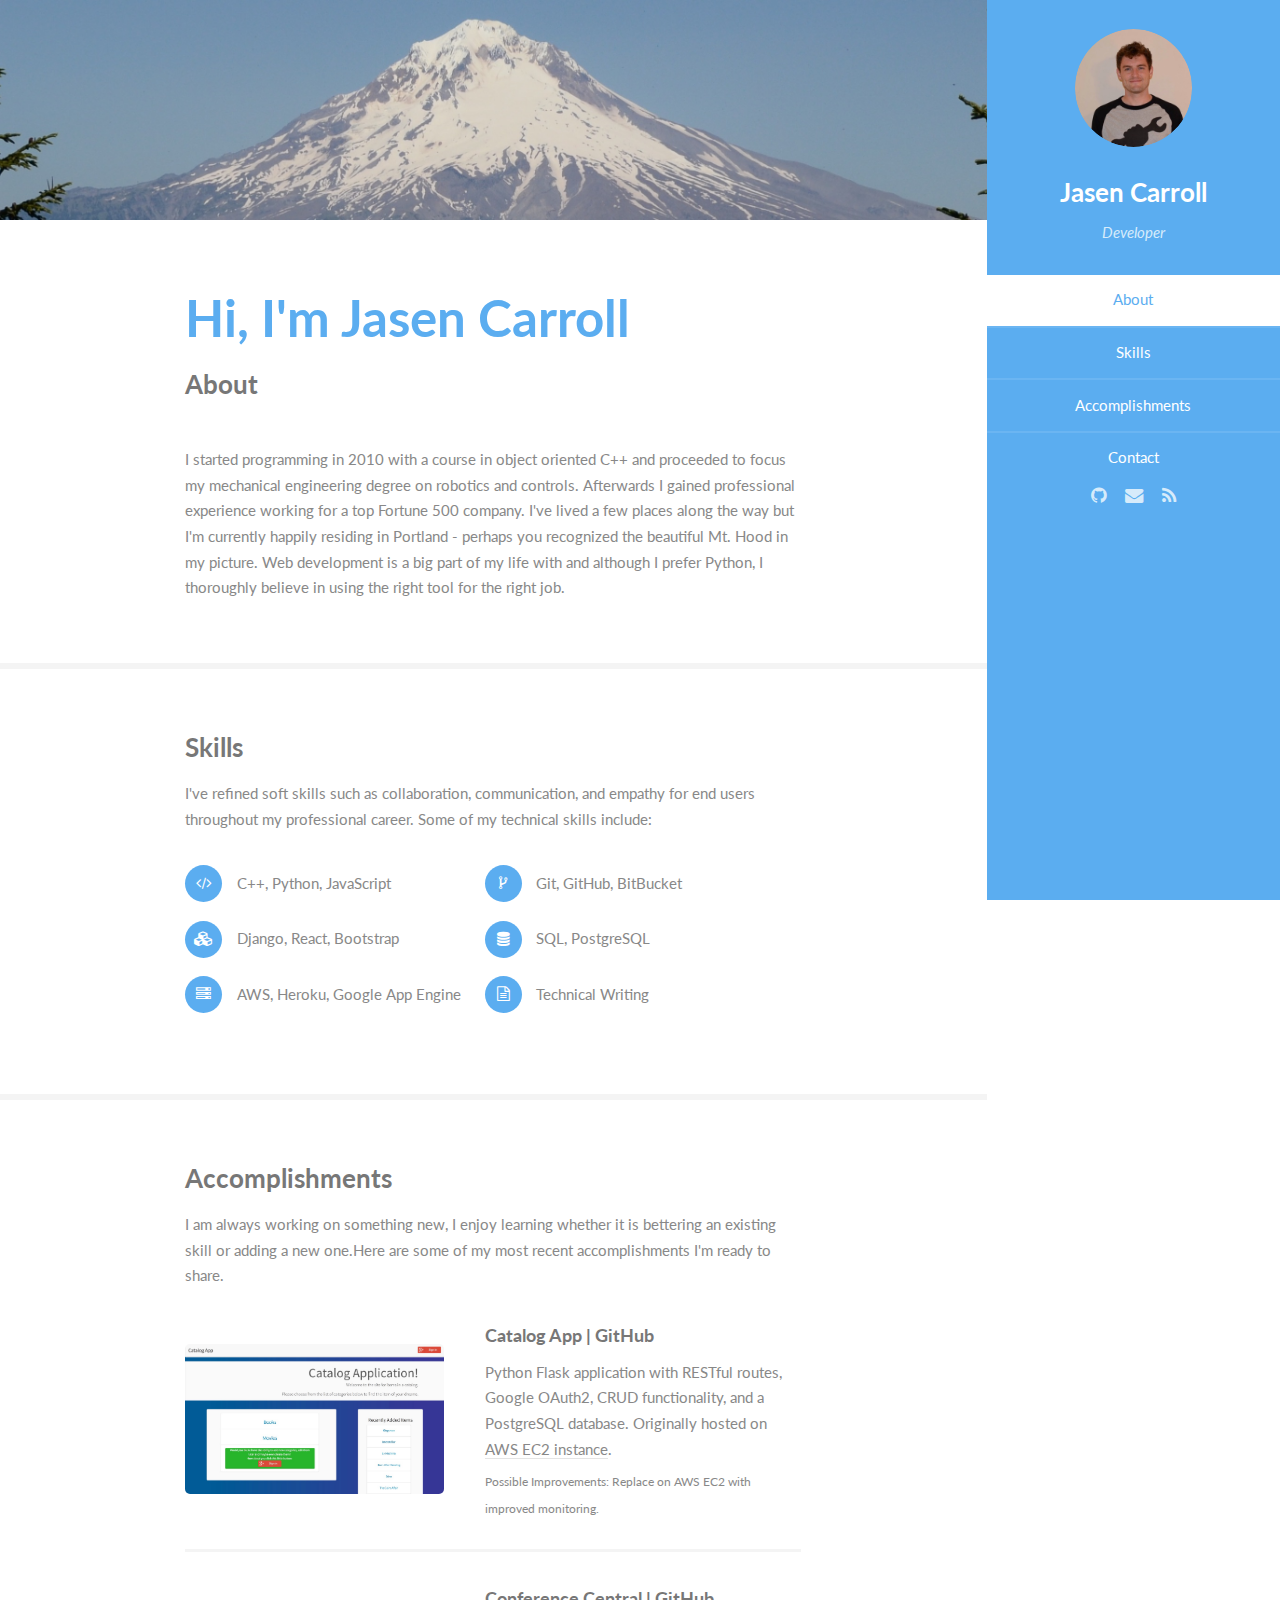
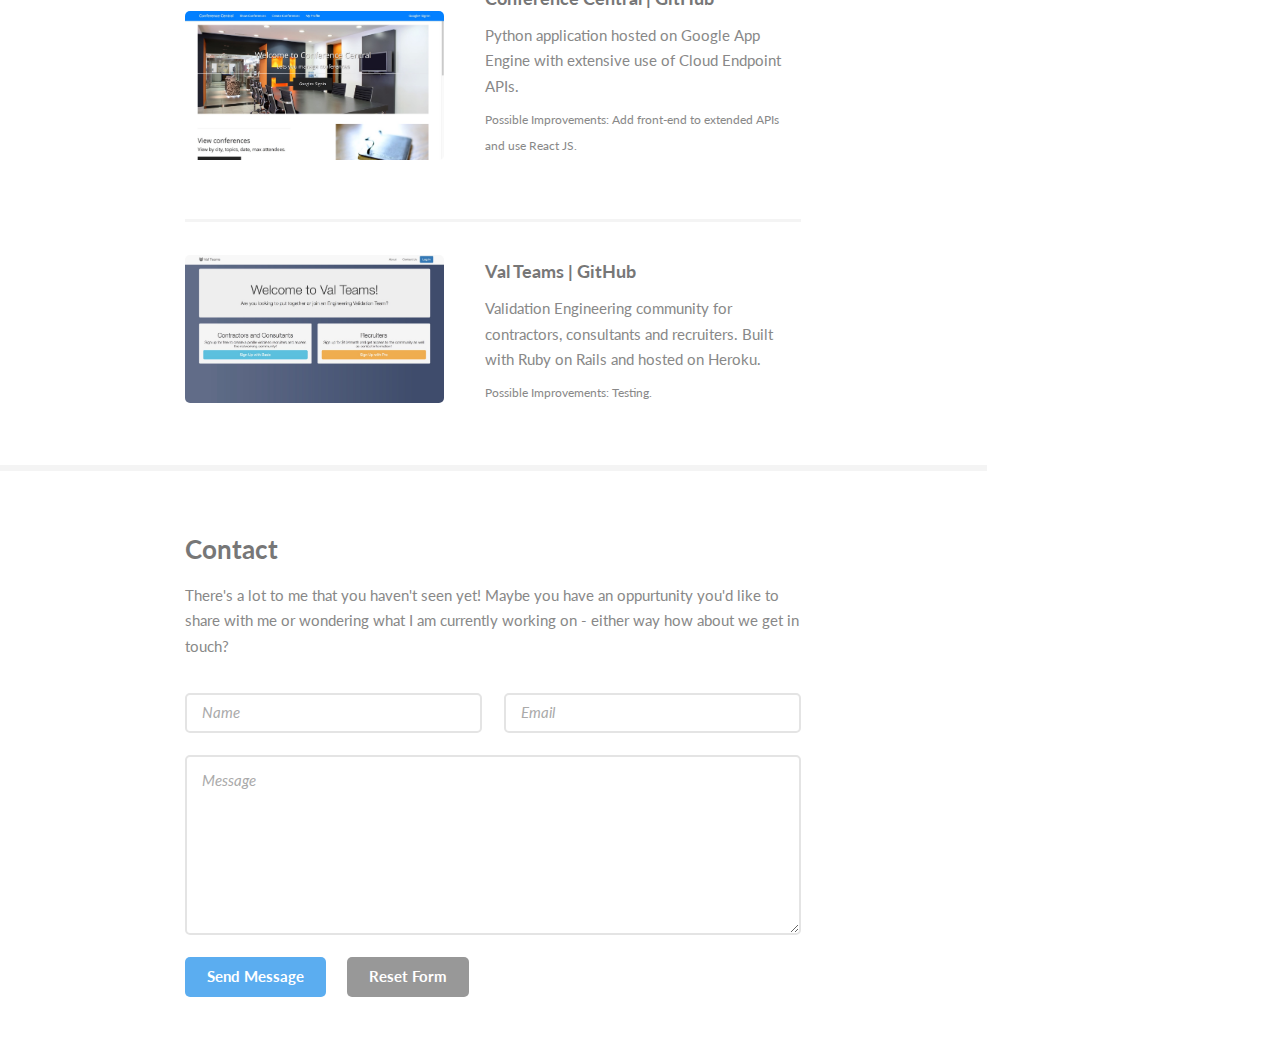
==== index.html @ 94f6e663 "typos: about" ====
<!DOCTYPE html>
<!--
	Read Only by HTML5 UP
	html5up.net | @n33co
	Free for personal and commercial use under the CCA 3.0 license (html5up.net/license)
-->
<!--
	Updated and modified by Jasen Carroll
	Oct 15th, 2015
-->
<html>
	<head>
		<title>Portfolio | Jasen Carroll</title>
		<meta charset="utf-8" />
		<meta name="viewport" content="width=device-width, initial-scale=1" />
		<!--[if lte IE 8]><script src="assets/js/ie/html5shiv.js"></script><![endif]-->
		<link rel="stylesheet" href="assets/css/main.css" />
		<link rel="shortcut icon" href="favicon.ico" />
		<!--[if lte IE 8]><link rel="stylesheet" href="assets/css/ie8.css" /><![endif]-->
	</head>
	<body>

		<!-- Header -->
			<section id="header">
				<header>
					<span class="image avatar"><img src="images/avatar.jpg" alt="" /></span>
					<h1 id="logo"><a href="#">Jasen Carroll</a></h1>
					<p>Developer</p>
				</header>
				<nav id="nav">
					<ul>
						<li><a href="#one" class="active">About</a></li>
						<li><a href="#two">Skills</a></li>
						<li><a href="#three">Accomplishments</a></li>
						<!-- <li><a href="#four">Code</a></li> -->
						<li><a href="#five">Contact</a></li>
					</ul>
				</nav>
				<ul class="icons">
					<li><a href="https://github.com/jasenc" class="icon fa-github" target="_blank"><span class="label">Github</span></a></li>
					<li><a href="mailto:jasen.c@icloud.com" class="icon fa-envelope"><span class="label">Email</span></a></li>
					<li><a href="http://blog.jasencarroll.com/" class="icon fa-rss" target="_blank"><span class="label">Blog</span></a></li>
				</ul>
				<footer>

				</footer>
			</section>

		<!-- Wrapper -->
			<div id="wrapper">

				<!-- Main -->
					<div id="main">

						<!-- One -->
							<section id="one">
								<div class="container">
									<header class="major">
										<h2>Hi, I'm Jasen Carroll</h2>
										<p>About</p>
									</header>
									<p>
										I started programming in 2010 with a course in object oriented C++ and proceeded
										to focus my mechanical engineering degree on robotics and controls. Afterwards I
										gained professional experience working for a top Fortune 500 company. I've lived
										a few places along the way but I'm currently happily residing in Portland - perhaps
										you recognized the beautiful Mt. Hood in my picture.
										Web development is a big part of my life with and although I prefer Python, I
										thoroughly believe in using the right tool for the right job.
									</p>
								</div>
							</section>

						<!-- Two -->
							<section id="two">
								<div class="container">
									<h3>Skills</h3>
									<p>
										I've refined soft skills such as collaboration,
										communication, and empathy for end users throughout my
										professional career. Some of my technical skills include:
									</p>
									<ul class="feature-icons">
										<li class="fa-code">C++, Python, JavaScript</li>
										<li class="fa-code-fork">Git, GitHub, BitBucket</li>
										<li class="fa-cubes">Django, React, Bootstrap</li>
										<li class="fa-database">SQL, PostgreSQL</li>
										<li class="fa-server">AWS, Heroku, Google App Engine</li>
										<li class="fa-file-text-o">Technical Writing</li>
									</ul>
								</div>
							</section>

						<!-- Three -->
							<section id="three">
								<div class="container">
									<h3>Accomplishments</h3>
									<p>I am always working on something new, I enjoy learning whether
										it is bettering an existing skill or adding a new one.Here are
										some of my most recent accomplishments I'm ready to share.</p>
									<div class="features">
										<article>
											<a href="#" class="image"><img src="images/pic01.jpg" alt="Catalog App" /></a>
											<div class="inner">
												<h4><a href="https://catalog-application.herokuapp.com/" target="_blank">Catalog App</a> | <a href="https://github.com/jasenc/catalog" target="_blank">GitHub</a></h4>
												<p>Python Flask application with RESTful routes, Google OAuth2, CRUD functionality, and a PostgreSQL database.
													Originally hosted on <a href="https://github.com/jasenc/server" target="_blank">AWS EC2 instance</a>.</br>
													<sub>Possible Improvements: Replace on AWS EC2 with improved monitoring.</sub>
												</p>
											</div>
										</article>
										<article>
											<a href="https://fathomless-cove-4387.herokuapp.com/" class="image" target="_blank"><img src="images/pic02.jpg" alt="Conference Central" /></a>
											<div class="inner">
												<h4><a href="https://conference-1068.appspot.com/" target="_blank">Conference Central</a> | <a href="https://github.com/jasenc/conference" target="_blank">GitHub</a></h4>
												<p>Python application hosted on Google App Engine with extensive use of Cloud Endpoint APIs.</br>
													<sub>Possible Improvements: Add front-end to extended APIs and use React JS.</sub>
												</p>
												<p>
											</div>
										</article>
										<article>
											<a href="http://valteams.com" class="image" target="_blank"><img src="images/pic03.jpg" alt="Val Teams" /></a>
											<div class="inner">
												<h4><a href="https://valteams.herokuapp.com/" target="_blank">Val Teams</a> | <a href="https://github.com/jasenc/movie_trailers" target="_blank">GitHub</a></h4>
												<p>Validation Engineering community for contractors, consultants and recruiters. Built with Ruby on Rails and hosted on Heroku.</br>
													<sub>Possible Improvements: Testing.</sub>
												</p>
											</div>
										</article>
									</div>
								</div>
							</section>

						<!-- Four -->

						<!--
						<section id="four">
							<div id="portrait" class="container">
								<h3>Code</h3>
								<p>Quit peaking! I'm going through my code and will be uploading
									some samples soon enough.
								</p>
							</div>
						</section>
						-->

						<!-- Five -->
							<section id="five">
								<div class="container">

									<h3>Contact</h3>
									<p>There's a lot to me that you haven't seen yet! Maybe you
										have an oppurtunity you'd like to share with me or
										wondering what I am currently working on - either way how
										about we get in touch?</p>
									<form method="post" action="//formspree.io/jasenc@icloud.com">
										<div class="row uniform">
											<div class="6u 12u(xsmall)"><input type="text" name="name" id="name" placeholder="Name" /></div>
											<div class="6u 12u(xsmall)"><input type="email" name="_replyto" id="email" placeholder="Email" /></div>
										</div>
										<div class="row uniform">
											<input type="text" name="_gotcha" style="display:none" />
											<input type="hidden" name="_subject" id="subject" value="Portfolio Contact!" />
											<div class="12u"><textarea name="message" id="message" placeholder="Message" rows="6"></textarea></div>
										</div>
										<div class="row uniform">
											<div class="12u">
												<ul class="actions">
													<li><input type="submit" class="special" value="Send Message" /></li>
													<li><input type="reset" value="Reset Form" /></li>
												</ul>
											</div>
										</div>
									</form>
								</div>
							</section>
					</div>
			</div>

			<!-- Scripts -->
			<script src="assets/js/jquery.min.js"></script>
			<script src="assets/js/jquery.scrollzer.min.js"></script>
			<script src="assets/js/jquery.scrolly.min.js"></script>
			<script src="assets/js/skel.min.js"></script>
			<script src="assets/js/util.js"></script>
			<!--[if lte IE 8]><script src="assets/js/ie/respond.min.js"></script><![endif]-->
			<script src="assets/js/main.js"></script>
			<script>
	      (function(b,o,i,l,e,r){b.GoogleAnalyticsObject=l;b[l]||(b[l]=
	      function(){(b[l].q=b[l].q||[]).push(arguments)});b[l].l=+new Date;
	      e=o.createElement(i);r=o.getElementsByTagName(i)[0];
	      e.src='https://www.google-analytics.com/analytics.js';
	      r.parentNode.insertBefore(e,r)}(window,document,'script','ga'));
	      ga('create','UA-66350600-2','auto');ga('send','pageview');
	    </script>
	</body>
</html>
---- assets/css/main.css ----
@import url("font-awesome.min.css");
@import url("http://fonts.googleapis.com/css?family=Lato:400,400italic,700,700italic|Source+Code+Pro:400");
/*
	Read Only by HTML5 UP
	html5up.net | @n33co
	Free for personal and commercial use under the CCA 3.0 license (html5up.net/license)
*/
/*
	Updated and modified by Jasen Carroll
	Oct 15th, 2015
*/
/* Reset */
html, body, div, span, applet, object, iframe, h1, h2, h3, h4, h5, h6, p, blockquote, pre, a, abbr, acronym, address, big, cite, code, del, dfn, em, img, ins, kbd, q, s, samp, small, strike, strong, sub, sup, tt, var, b, u, i, center, dl, dt, dd, ol, ul, li, fieldset, form, label, legend, table, caption, tbody, tfoot, thead, tr, th, td, article, aside, canvas, details, embed, figure, figcaption, footer, header, hgroup, menu, nav, output, ruby, section, summary, time, mark, audio, video {
  margin: 0;
  padding: 0;
  border: 0;
  font-size: 100%;
  font: inherit;
  vertical-align: baseline; }

article, aside, details, figcaption, figure, footer, header, hgroup, menu, nav, section {
  display: block; }

body {
  line-height: 1; }

ol, ul {
  list-style: none; }

blockquote, q {
  quotes: none; }

blockquote:before, blockquote:after, q:before, q:after {
  content: '';
  content: none; }

table {
  border-collapse: collapse;
  border-spacing: 0; }

body {
  -webkit-text-size-adjust: none; }

/* Box Model */
*, *:before, *:after {
  -moz-box-sizing: border-box;
  -webkit-box-sizing: border-box;
  box-sizing: border-box; }

/* Containers */
.container {
  margin-left: auto;
  margin-right: auto; }

.container.\31 25\25 {
  width: 100%;
  max-width: 56.25em;
  min-width: 45em; }

.container.\37 5\25 {
  width: 33.75em; }

.container.\35 0\25 {
  width: 22.5em; }

.container.\32 5\25 {
  width: 11.25em; }

.container {
  width: 45em; }

@media screen and (max-width: 1680px) {
  .container.\31 25\25 {
    width: 100%;
    max-width: 56.25em;
    min-width: 45em; }

  .container.\37 5\25 {
    width: 33.75em; }

  .container.\35 0\25 {
    width: 22.5em; }

  .container.\32 5\25 {
    width: 11.25em; }

  .container {
    width: 45em; } }
@media screen and (max-width: 1280px) {
  .container.\31 25\25 {
    width: 100%;
    max-width: 52.5em;
    min-width: 42em; }

  .container.\37 5\25 {
    width: 31.5em; }

  .container.\35 0\25 {
    width: 21em; }

  .container.\32 5\25 {
    width: 10.5em; }

  .container {
    width: 42em; } }
@media screen and (max-width: 1024px) {
  .container.\31 25\25 {
    width: 100%;
    max-width: 106.25%;
    min-width: 85%; }

  .container.\37 5\25 {
    width: 63.75%; }

  .container.\35 0\25 {
    width: 42.5%; }

  .container.\32 5\25 {
    width: 21.25%; }

  .container {
    width: 85% !important; } }
@media screen and (max-width: 736px) {
  .container.\31 25\25 {
    width: 100%;
    max-width: 112.5%;
    min-width: 90%; }

  .container.\37 5\25 {
    width: 67.5%; }

  .container.\35 0\25 {
    width: 45%; }

  .container.\32 5\25 {
    width: 22.5%; }

  .container {
    width: 90% !important; } }
@media screen and (max-width: 480px) {
  .container.\31 25\25 {
    width: 100%;
    max-width: 112.5%;
    min-width: 90%; }

  .container.\37 5\25 {
    width: 67.5%; }

  .container.\35 0\25 {
    width: 45%; }

  .container.\32 5\25 {
    width: 22.5%; }

  .container {
    width: 90% !important; } }
/* Grid */
.row {
  border-bottom: solid 1px transparent;
  -moz-box-sizing: border-box;
  -webkit-box-sizing: border-box;
  box-sizing: border-box; }

.row > * {
  float: left;
  -moz-box-sizing: border-box;
  -webkit-box-sizing: border-box;
  box-sizing: border-box; }

.row:after, .row:before {
  content: '';
  display: block;
  clear: both;
  height: 0; }

.row.uniform > * > :first-child {
  margin-top: 0; }

.row.uniform > * > :last-child {
  margin-bottom: 0; }

.row.\30 \25  > * {
  padding: 0 0 0 0em; }

.row.\30 \25 {
  margin: 0 0 -1px 0em; }

.row.uniform.\30 \25  > * {
  padding: 0em 0 0 0em; }

.row.uniform.\30 \25 {
  margin: 0em 0 -1px 0em; }

.row > * {
  padding: 0 0 0 2em; }

.row {
  margin: 0 0 -1px -2em; }

.row.uniform > * {
  padding: 2em 0 0 2em; }

.row.uniform {
  margin: -2em 0 -1px -2em; }

.row.\32 00\25  > * {
  padding: 0 0 0 4em; }

.row.\32 00\25 {
  margin: 0 0 -1px -4em; }

.row.uniform.\32 00\25  > * {
  padding: 4em 0 0 4em; }

.row.uniform.\32 00\25 {
  margin: -4em 0 -1px -4em; }

.row.\31 50\25  > * {
  padding: 0 0 0 3em; }

.row.\31 50\25 {
  margin: 0 0 -1px -3em; }

.row.uniform.\31 50\25  > * {
  padding: 3em 0 0 3em; }

.row.uniform.\31 50\25 {
  margin: -3em 0 -1px -3em; }

.row.\35 0\25  > * {
  padding: 0 0 0 1em; }

.row.\35 0\25 {
  margin: 0 0 -1px -1em; }

.row.uniform.\35 0\25  > * {
  padding: 1em 0 0 1em; }

.row.uniform.\35 0\25 {
  margin: -1em 0 -1px -1em; }

.row.\32 5\25  > * {
  padding: 0 0 0 0.5em; }

.row.\32 5\25 {
  margin: 0 0 -1px -0.5em; }

.row.uniform.\32 5\25  > * {
  padding: 0.5em 0 0 0.5em; }

.row.uniform.\32 5\25 {
  margin: -0.5em 0 -1px -0.5em; }

.\31 2u, .\31 2u\24 {
  width: 100%;
  clear: none;
  margin-left: 0; }

.\31 1u, .\31 1u\24 {
  width: 91.6666666667%;
  clear: none;
  margin-left: 0; }

.\31 0u, .\31 0u\24 {
  width: 83.3333333333%;
  clear: none;
  margin-left: 0; }

.\39 u, .\39 u\24 {
  width: 75%;
  clear: none;
  margin-left: 0; }

.\38 u, .\38 u\24 {
  width: 66.6666666667%;
  clear: none;
  margin-left: 0; }

.\37 u, .\37 u\24 {
  width: 58.3333333333%;
  clear: none;
  margin-left: 0; }

.\36 u, .\36 u\24 {
  width: 50%;
  clear: none;
  margin-left: 0; }

.\35 u, .\35 u\24 {
  width: 41.6666666667%;
  clear: none;
  margin-left: 0; }

.\34 u, .\34 u\24 {
  width: 33.3333333333%;
  clear: none;
  margin-left: 0; }

.\33 u, .\33 u\24 {
  width: 25%;
  clear: none;
  margin-left: 0; }

.\32 u, .\32 u\24 {
  width: 16.6666666667%;
  clear: none;
  margin-left: 0; }

.\31 u, .\31 u\24 {
  width: 8.3333333333%;
  clear: none;
  margin-left: 0; }

.\31 2u\24  + *,
.\31 1u\24  + *,
.\31 0u\24  + *,
.\39 u\24  + *,
.\38 u\24  + *,
.\37 u\24  + *,
.\36 u\24  + *,
.\35 u\24  + *,
.\34 u\24  + *,
.\33 u\24  + *,
.\32 u\24  + *,
.\31 u\24  + * {
  clear: left; }

.\-11u {
  margin-left: 91.66667%; }

.\-10u {
  margin-left: 83.33333%; }

.\-9u {
  margin-left: 75%; }

.\-8u {
  margin-left: 66.66667%; }

.\-7u {
  margin-left: 58.33333%; }

.\-6u {
  margin-left: 50%; }

.\-5u {
  margin-left: 41.66667%; }

.\-4u {
  margin-left: 33.33333%; }

.\-3u {
  margin-left: 25%; }

.\-2u {
  margin-left: 16.66667%; }

.\-1u {
  margin-left: 8.33333%; }

@media screen and (max-width: 1680px) {
  .row > * {
    padding: 0 0 0 2em; }

  .row {
    margin: 0 0 -1px -2em; }

  .row.uniform > * {
    padding: 2em 0 0 2em; }

  .row.uniform {
    margin: -2em 0 -1px -2em; }

  .row.\32 00\25  > * {
    padding: 0 0 0 4em; }

  .row.\32 00\25 {
    margin: 0 0 -1px -4em; }

  .row.uniform.\32 00\25  > * {
    padding: 4em 0 0 4em; }

  .row.uniform.\32 00\25 {
    margin: -4em 0 -1px -4em; }

  .row.\31 50\25  > * {
    padding: 0 0 0 3em; }

  .row.\31 50\25 {
    margin: 0 0 -1px -3em; }

  .row.uniform.\31 50\25  > * {
    padding: 3em 0 0 3em; }

  .row.uniform.\31 50\25 {
    margin: -3em 0 -1px -3em; }

  .row.\35 0\25  > * {
    padding: 0 0 0 1em; }

  .row.\35 0\25 {
    margin: 0 0 -1px -1em; }

  .row.uniform.\35 0\25  > * {
    padding: 1em 0 0 1em; }

  .row.uniform.\35 0\25 {
    margin: -1em 0 -1px -1em; }

  .row.\32 5\25  > * {
    padding: 0 0 0 0.5em; }

  .row.\32 5\25 {
    margin: 0 0 -1px -0.5em; }

  .row.uniform.\32 5\25  > * {
    padding: 0.5em 0 0 0.5em; }

  .row.uniform.\32 5\25 {
    margin: -0.5em 0 -1px -0.5em; }

  .\31 2u\28xlarge\29, .\31 2u\24\28xlarge\29 {
    width: 100%;
    clear: none;
    margin-left: 0; }

  .\31 1u\28xlarge\29, .\31 1u\24\28xlarge\29 {
    width: 91.6666666667%;
    clear: none;
    margin-left: 0; }

  .\31 0u\28xlarge\29, .\31 0u\24\28xlarge\29 {
    width: 83.3333333333%;
    clear: none;
    margin-left: 0; }

  .\39 u\28xlarge\29, .\39 u\24\28xlarge\29 {
    width: 75%;
    clear: none;
    margin-left: 0; }

  .\38 u\28xlarge\29, .\38 u\24\28xlarge\29 {
    width: 66.6666666667%;
    clear: none;
    margin-left: 0; }

  .\37 u\28xlarge\29, .\37 u\24\28xlarge\29 {
    width: 58.3333333333%;
    clear: none;
    margin-left: 0; }

  .\36 u\28xlarge\29, .\36 u\24\28xlarge\29 {
    width: 50%;
    clear: none;
    margin-left: 0; }

  .\35 u\28xlarge\29, .\35 u\24\28xlarge\29 {
    width: 41.6666666667%;
    clear: none;
    margin-left: 0; }

  .\34 u\28xlarge\29, .\34 u\24\28xlarge\29 {
    width: 33.3333333333%;
    clear: none;
    margin-left: 0; }

  .\33 u\28xlarge\29, .\33 u\24\28xlarge\29 {
    width: 25%;
    clear: none;
    margin-left: 0; }

  .\32 u\28xlarge\29, .\32 u\24\28xlarge\29 {
    width: 16.6666666667%;
    clear: none;
    margin-left: 0; }

  .\31 u\28xlarge\29, .\31 u\24\28xlarge\29 {
    width: 8.3333333333%;
    clear: none;
    margin-left: 0; }

  .\31 2u\24\28xlarge\29  + *,
  .\31 1u\24\28xlarge\29  + *,
  .\31 0u\24\28xlarge\29  + *,
  .\39 u\24\28xlarge\29  + *,
  .\38 u\24\28xlarge\29  + *,
  .\37 u\24\28xlarge\29  + *,
  .\36 u\24\28xlarge\29  + *,
  .\35 u\24\28xlarge\29  + *,
  .\34 u\24\28xlarge\29  + *,
  .\33 u\24\28xlarge\29  + *,
  .\32 u\24\28xlarge\29  + *,
  .\31 u\24\28xlarge\29  + * {
    clear: left; }

  .\-11u\28xlarge\29 {
    margin-left: 91.66667%; }

  .\-10u\28xlarge\29 {
    margin-left: 83.33333%; }

  .\-9u\28xlarge\29 {
    margin-left: 75%; }

  .\-8u\28xlarge\29 {
    margin-left: 66.66667%; }

  .\-7u\28xlarge\29 {
    margin-left: 58.33333%; }

  .\-6u\28xlarge\29 {
    margin-left: 50%; }

  .\-5u\28xlarge\29 {
    margin-left: 41.66667%; }

  .\-4u\28xlarge\29 {
    margin-left: 33.33333%; }

  .\-3u\28xlarge\29 {
    margin-left: 25%; }

  .\-2u\28xlarge\29 {
    margin-left: 16.66667%; }

  .\-1u\28xlarge\29 {
    margin-left: 8.33333%; } }
@media screen and (max-width: 1280px) {
  .row > * {
    padding: 0 0 0 1.5em; }

  .row {
    margin: 0 0 -1px -1.5em; }

  .row.uniform > * {
    padding: 1.5em 0 0 1.5em; }

  .row.uniform {
    margin: -1.5em 0 -1px -1.5em; }

  .row.\32 00\25  > * {
    padding: 0 0 0 3em; }

  .row.\32 00\25 {
    margin: 0 0 -1px -3em; }

  .row.uniform.\32 00\25  > * {
    padding: 3em 0 0 3em; }

  .row.uniform.\32 00\25 {
    margin: -3em 0 -1px -3em; }

  .row.\31 50\25  > * {
    padding: 0 0 0 2.25em; }

  .row.\31 50\25 {
    margin: 0 0 -1px -2.25em; }

  .row.uniform.\31 50\25  > * {
    padding: 2.25em 0 0 2.25em; }

  .row.uniform.\31 50\25 {
    margin: -2.25em 0 -1px -2.25em; }

  .row.\35 0\25  > * {
    padding: 0 0 0 0.75em; }

  .row.\35 0\25 {
    margin: 0 0 -1px -0.75em; }

  .row.uniform.\35 0\25  > * {
    padding: 0.75em 0 0 0.75em; }

  .row.uniform.\35 0\25 {
    margin: -0.75em 0 -1px -0.75em; }

  .row.\32 5\25  > * {
    padding: 0 0 0 0.375em; }

  .row.\32 5\25 {
    margin: 0 0 -1px -0.375em; }

  .row.uniform.\32 5\25  > * {
    padding: 0.375em 0 0 0.375em; }

  .row.uniform.\32 5\25 {
    margin: -0.375em 0 -1px -0.375em; }

  .\31 2u\28large\29, .\31 2u\24\28large\29 {
    width: 100%;
    clear: none;
    margin-left: 0; }

  .\31 1u\28large\29, .\31 1u\24\28large\29 {
    width: 91.6666666667%;
    clear: none;
    margin-left: 0; }

  .\31 0u\28large\29, .\31 0u\24\28large\29 {
    width: 83.3333333333%;
    clear: none;
    margin-left: 0; }

  .\39 u\28large\29, .\39 u\24\28large\29 {
    width: 75%;
    clear: none;
    margin-left: 0; }

  .\38 u\28large\29, .\38 u\24\28large\29 {
    width: 66.6666666667%;
    clear: none;
    margin-left: 0; }

  .\37 u\28large\29, .\37 u\24\28large\29 {
    width: 58.3333333333%;
    clear: none;
    margin-left: 0; }

  .\36 u\28large\29, .\36 u\24\28large\29 {
    width: 50%;
    clear: none;
    margin-left: 0; }

  .\35 u\28large\29, .\35 u\24\28large\29 {
    width: 41.6666666667%;
    clear: none;
    margin-left: 0; }

  .\34 u\28large\29, .\34 u\24\28large\29 {
    width: 33.3333333333%;
    clear: none;
    margin-left: 0; }

  .\33 u\28large\29, .\33 u\24\28large\29 {
    width: 25%;
    clear: none;
    margin-left: 0; }

  .\32 u\28large\29, .\32 u\24\28large\29 {
    width: 16.6666666667%;
    clear: none;
    margin-left: 0; }

  .\31 u\28large\29, .\31 u\24\28large\29 {
    width: 8.3333333333%;
    clear: none;
    margin-left: 0; }

  .\31 2u\24\28large\29  + *,
  .\31 1u\24\28large\29  + *,
  .\31 0u\24\28large\29  + *,
  .\39 u\24\28large\29  + *,
  .\38 u\24\28large\29  + *,
  .\37 u\24\28large\29  + *,
  .\36 u\24\28large\29  + *,
  .\35 u\24\28large\29  + *,
  .\34 u\24\28large\29  + *,
  .\33 u\24\28large\29  + *,
  .\32 u\24\28large\29  + *,
  .\31 u\24\28large\29  + * {
    clear: left; }

  .\-11u\28large\29 {
    margin-left: 91.66667%; }

  .\-10u\28large\29 {
    margin-left: 83.33333%; }

  .\-9u\28large\29 {
    margin-left: 75%; }

  .\-8u\28large\29 {
    margin-left: 66.66667%; }

  .\-7u\28large\29 {
    margin-left: 58.33333%; }

  .\-6u\28large\29 {
    margin-left: 50%; }

  .\-5u\28large\29 {
    margin-left: 41.66667%; }

  .\-4u\28large\29 {
    margin-left: 33.33333%; }

  .\-3u\28large\29 {
    margin-left: 25%; }

  .\-2u\28large\29 {
    margin-left: 16.66667%; }

  .\-1u\28large\29 {
    margin-left: 8.33333%; } }
@media screen and (max-width: 1024px) {
  .row > * {
    padding: 0 0 0 1.5em; }

  .row {
    margin: 0 0 -1px -1.5em; }

  .row.uniform > * {
    padding: 1.5em 0 0 1.5em; }

  .row.uniform {
    margin: -1.5em 0 -1px -1.5em; }

  .row.\32 00\25  > * {
    padding: 0 0 0 3em; }

  .row.\32 00\25 {
    margin: 0 0 -1px -3em; }

  .row.uniform.\32 00\25  > * {
    padding: 3em 0 0 3em; }

  .row.uniform.\32 00\25 {
    margin: -3em 0 -1px -3em; }

  .row.\31 50\25  > * {
    padding: 0 0 0 2.25em; }

  .row.\31 50\25 {
    margin: 0 0 -1px -2.25em; }

  .row.uniform.\31 50\25  > * {
    padding: 2.25em 0 0 2.25em; }

  .row.uniform.\31 50\25 {
    margin: -2.25em 0 -1px -2.25em; }

  .row.\35 0\25  > * {
    padding: 0 0 0 0.75em; }

  .row.\35 0\25 {
    margin: 0 0 -1px -0.75em; }

  .row.uniform.\35 0\25  > * {
    padding: 0.75em 0 0 0.75em; }

  .row.uniform.\35 0\25 {
    margin: -0.75em 0 -1px -0.75em; }

  .row.\32 5\25  > * {
    padding: 0 0 0 0.375em; }

  .row.\32 5\25 {
    margin: 0 0 -1px -0.375em; }

  .row.uniform.\32 5\25  > * {
    padding: 0.375em 0 0 0.375em; }

  .row.uniform.\32 5\25 {
    margin: -0.375em 0 -1px -0.375em; }

  .\31 2u\28medium\29, .\31 2u\24\28medium\29 {
    width: 100%;
    clear: none;
    margin-left: 0; }

  .\31 1u\28medium\29, .\31 1u\24\28medium\29 {
    width: 91.6666666667%;
    clear: none;
    margin-left: 0; }

  .\31 0u\28medium\29, .\31 0u\24\28medium\29 {
    width: 83.3333333333%;
    clear: none;
    margin-left: 0; }

  .\39 u\28medium\29, .\39 u\24\28medium\29 {
    width: 75%;
    clear: none;
    margin-left: 0; }

  .\38 u\28medium\29, .\38 u\24\28medium\29 {
    width: 66.6666666667%;
    clear: none;
    margin-left: 0; }

  .\37 u\28medium\29, .\37 u\24\28medium\29 {
    width: 58.3333333333%;
    clear: none;
    margin-left: 0; }

  .\36 u\28medium\29, .\36 u\24\28medium\29 {
    width: 50%;
    clear: none;
    margin-left: 0; }

  .\35 u\28medium\29, .\35 u\24\28medium\29 {
    width: 41.6666666667%;
    clear: none;
    margin-left: 0; }

  .\34 u\28medium\29, .\34 u\24\28medium\29 {
    width: 33.3333333333%;
    clear: none;
    margin-left: 0; }

  .\33 u\28medium\29, .\33 u\24\28medium\29 {
    width: 25%;
    clear: none;
    margin-left: 0; }

  .\32 u\28medium\29, .\32 u\24\28medium\29 {
    width: 16.6666666667%;
    clear: none;
    margin-left: 0; }

  .\31 u\28medium\29, .\31 u\24\28medium\29 {
    width: 8.3333333333%;
    clear: none;
    margin-left: 0; }

  .\31 2u\24\28medium\29  + *,
  .\31 1u\24\28medium\29  + *,
  .\31 0u\24\28medium\29  + *,
  .\39 u\24\28medium\29  + *,
  .\38 u\24\28medium\29  + *,
  .\37 u\24\28medium\29  + *,
  .\36 u\24\28medium\29  + *,
  .\35 u\24\28medium\29  + *,
  .\34 u\24\28medium\29  + *,
  .\33 u\24\28medium\29  + *,
  .\32 u\24\28medium\29  + *,
  .\31 u\24\28medium\29  + * {
    clear: left; }

  .\-11u\28medium\29 {
    margin-left: 91.66667%; }

  .\-10u\28medium\29 {
    margin-left: 83.33333%; }

  .\-9u\28medium\29 {
    margin-left: 75%; }

  .\-8u\28medium\29 {
    margin-left: 66.66667%; }

  .\-7u\28medium\29 {
    margin-left: 58.33333%; }

  .\-6u\28medium\29 {
    margin-left: 50%; }

  .\-5u\28medium\29 {
    margin-left: 41.66667%; }

  .\-4u\28medium\29 {
    margin-left: 33.33333%; }

  .\-3u\28medium\29 {
    margin-left: 25%; }

  .\-2u\28medium\29 {
    margin-left: 16.66667%; }

  .\-1u\28medium\29 {
    margin-left: 8.33333%; } }
@media screen and (max-width: 736px) {
  .row > * {
    padding: 0 0 0 1.25em; }

  .row {
    margin: 0 0 -1px -1.25em; }

  .row.uniform > * {
    padding: 1.25em 0 0 1.25em; }

  .row.uniform {
    margin: -1.25em 0 -1px -1.25em; }

  .row.\32 00\25  > * {
    padding: 0 0 0 2.5em; }

  .row.\32 00\25 {
    margin: 0 0 -1px -2.5em; }

  .row.uniform.\32 00\25  > * {
    padding: 2.5em 0 0 2.5em; }

  .row.uniform.\32 00\25 {
    margin: -2.5em 0 -1px -2.5em; }

  .row.\31 50\25  > * {
    padding: 0 0 0 1.875em; }

  .row.\31 50\25 {
    margin: 0 0 -1px -1.875em; }

  .row.uniform.\31 50\25  > * {
    padding: 1.875em 0 0 1.875em; }

  .row.uniform.\31 50\25 {
    margin: -1.875em 0 -1px -1.875em; }

  .row.\35 0\25  > * {
    padding: 0 0 0 0.625em; }

  .row.\35 0\25 {
    margin: 0 0 -1px -0.625em; }

  .row.uniform.\35 0\25  > * {
    padding: 0.625em 0 0 0.625em; }

  .row.uniform.\35 0\25 {
    margin: -0.625em 0 -1px -0.625em; }

  .row.\32 5\25  > * {
    padding: 0 0 0 0.3125em; }

  .row.\32 5\25 {
    margin: 0 0 -1px -0.3125em; }

  .row.uniform.\32 5\25  > * {
    padding: 0.3125em 0 0 0.3125em; }

  .row.uniform.\32 5\25 {
    margin: -0.3125em 0 -1px -0.3125em; }

  .\31 2u\28small\29, .\31 2u\24\28small\29 {
    width: 100%;
    clear: none;
    margin-left: 0; }

  .\31 1u\28small\29, .\31 1u\24\28small\29 {
    width: 91.6666666667%;
    clear: none;
    margin-left: 0; }

  .\31 0u\28small\29, .\31 0u\24\28small\29 {
    width: 83.3333333333%;
    clear: none;
    margin-left: 0; }

  .\39 u\28small\29, .\39 u\24\28small\29 {
    width: 75%;
    clear: none;
    margin-left: 0; }

  .\38 u\28small\29, .\38 u\24\28small\29 {
    width: 66.6666666667%;
    clear: none;
    margin-left: 0; }

  .\37 u\28small\29, .\37 u\24\28small\29 {
    width: 58.3333333333%;
    clear: none;
    margin-left: 0; }

  .\36 u\28small\29, .\36 u\24\28small\29 {
    width: 50%;
    clear: none;
    margin-left: 0; }

  .\35 u\28small\29, .\35 u\24\28small\29 {
    width: 41.6666666667%;
    clear: none;
    margin-left: 0; }

  .\34 u\28small\29, .\34 u\24\28small\29 {
    width: 33.3333333333%;
    clear: none;
    margin-left: 0; }

  .\33 u\28small\29, .\33 u\24\28small\29 {
    width: 25%;
    clear: none;
    margin-left: 0; }

  .\32 u\28small\29, .\32 u\24\28small\29 {
    width: 16.6666666667%;
    clear: none;
    margin-left: 0; }

  .\31 u\28small\29, .\31 u\24\28small\29 {
    width: 8.3333333333%;
    clear: none;
    margin-left: 0; }

  .\31 2u\24\28small\29  + *,
  .\31 1u\24\28small\29  + *,
  .\31 0u\24\28small\29  + *,
  .\39 u\24\28small\29  + *,
  .\38 u\24\28small\29  + *,
  .\37 u\24\28small\29  + *,
  .\36 u\24\28small\29  + *,
  .\35 u\24\28small\29  + *,
  .\34 u\24\28small\29  + *,
  .\33 u\24\28small\29  + *,
  .\32 u\24\28small\29  + *,
  .\31 u\24\28small\29  + * {
    clear: left; }

  .\-11u\28small\29 {
    margin-left: 91.66667%; }

  .\-10u\28small\29 {
    margin-left: 83.33333%; }

  .\-9u\28small\29 {
    margin-left: 75%; }

  .\-8u\28small\29 {
    margin-left: 66.66667%; }

  .\-7u\28small\29 {
    margin-left: 58.33333%; }

  .\-6u\28small\29 {
    margin-left: 50%; }

  .\-5u\28small\29 {
    margin-left: 41.66667%; }

  .\-4u\28small\29 {
    margin-left: 33.33333%; }

  .\-3u\28small\29 {
    margin-left: 25%; }

  .\-2u\28small\29 {
    margin-left: 16.66667%; }

  .\-1u\28small\29 {
    margin-left: 8.33333%; } }
@media screen and (max-width: 480px) {
  .row > * {
    padding: 0 0 0 1.25em; }

  .row {
    margin: 0 0 -1px -1.25em; }

  .row.uniform > * {
    padding: 1.25em 0 0 1.25em; }

  .row.uniform {
    margin: -1.25em 0 -1px -1.25em; }

  .row.\32 00\25  > * {
    padding: 0 0 0 2.5em; }

  .row.\32 00\25 {
    margin: 0 0 -1px -2.5em; }

  .row.uniform.\32 00\25  > * {
    padding: 2.5em 0 0 2.5em; }

  .row.uniform.\32 00\25 {
    margin: -2.5em 0 -1px -2.5em; }

  .row.\31 50\25  > * {
    padding: 0 0 0 1.875em; }

  .row.\31 50\25 {
    margin: 0 0 -1px -1.875em; }

  .row.uniform.\31 50\25  > * {
    padding: 1.875em 0 0 1.875em; }

  .row.uniform.\31 50\25 {
    margin: -1.875em 0 -1px -1.875em; }

  .row.\35 0\25  > * {
    padding: 0 0 0 0.625em; }

  .row.\35 0\25 {
    margin: 0 0 -1px -0.625em; }

  .row.uniform.\35 0\25  > * {
    padding: 0.625em 0 0 0.625em; }

  .row.uniform.\35 0\25 {
    margin: -0.625em 0 -1px -0.625em; }

  .row.\32 5\25  > * {
    padding: 0 0 0 0.3125em; }

  .row.\32 5\25 {
    margin: 0 0 -1px -0.3125em; }

  .row.uniform.\32 5\25  > * {
    padding: 0.3125em 0 0 0.3125em; }

  .row.uniform.\32 5\25 {
    margin: -0.3125em 0 -1px -0.3125em; }

  .\31 2u\28xsmall\29, .\31 2u\24\28xsmall\29 {
    width: 100%;
    clear: none;
    margin-left: 0; }

  .\31 1u\28xsmall\29, .\31 1u\24\28xsmall\29 {
    width: 91.6666666667%;
    clear: none;
    margin-left: 0; }

  .\31 0u\28xsmall\29, .\31 0u\24\28xsmall\29 {
    width: 83.3333333333%;
    clear: none;
    margin-left: 0; }

  .\39 u\28xsmall\29, .\39 u\24\28xsmall\29 {
    width: 75%;
    clear: none;
    margin-left: 0; }

  .\38 u\28xsmall\29, .\38 u\24\28xsmall\29 {
    width: 66.6666666667%;
    clear: none;
    margin-left: 0; }

  .\37 u\28xsmall\29, .\37 u\24\28xsmall\29 {
    width: 58.3333333333%;
    clear: none;
    margin-left: 0; }

  .\36 u\28xsmall\29, .\36 u\24\28xsmall\29 {
    width: 50%;
    clear: none;
    margin-left: 0; }

  .\35 u\28xsmall\29, .\35 u\24\28xsmall\29 {
    width: 41.6666666667%;
    clear: none;
    margin-left: 0; }

  .\34 u\28xsmall\29, .\34 u\24\28xsmall\29 {
    width: 33.3333333333%;
    clear: none;
    margin-left: 0; }

  .\33 u\28xsmall\29, .\33 u\24\28xsmall\29 {
    width: 25%;
    clear: none;
    margin-left: 0; }

  .\32 u\28xsmall\29, .\32 u\24\28xsmall\29 {
    width: 16.6666666667%;
    clear: none;
    margin-left: 0; }

  .\31 u\28xsmall\29, .\31 u\24\28xsmall\29 {
    width: 8.3333333333%;
    clear: none;
    margin-left: 0; }

  .\31 2u\24\28xsmall\29  + *,
  .\31 1u\24\28xsmall\29  + *,
  .\31 0u\24\28xsmall\29  + *,
  .\39 u\24\28xsmall\29  + *,
  .\38 u\24\28xsmall\29  + *,
  .\37 u\24\28xsmall\29  + *,
  .\36 u\24\28xsmall\29  + *,
  .\35 u\24\28xsmall\29  + *,
  .\34 u\24\28xsmall\29  + *,
  .\33 u\24\28xsmall\29  + *,
  .\32 u\24\28xsmall\29  + *,
  .\31 u\24\28xsmall\29  + * {
    clear: left; }

  .\-11u\28xsmall\29 {
    margin-left: 91.66667%; }

  .\-10u\28xsmall\29 {
    margin-left: 83.33333%; }

  .\-9u\28xsmall\29 {
    margin-left: 75%; }

  .\-8u\28xsmall\29 {
    margin-left: 66.66667%; }

  .\-7u\28xsmall\29 {
    margin-left: 58.33333%; }

  .\-6u\28xsmall\29 {
    margin-left: 50%; }

  .\-5u\28xsmall\29 {
    margin-left: 41.66667%; }

  .\-4u\28xsmall\29 {
    margin-left: 33.33333%; }

  .\-3u\28xsmall\29 {
    margin-left: 25%; }

  .\-2u\28xsmall\29 {
    margin-left: 16.66667%; }

  .\-1u\28xsmall\29 {
    margin-left: 8.33333%; } }
/* Basic */
body {
  background: #fff; }

body, input, select, textarea {
  color: #888;
  font-family: "Lato", sans-serif;
  font-size: 16pt;
  font-weight: 400;
  line-height: 1.75em; }

a {
  -moz-transition: color 0.2s ease-in-out, border-color 0.2s ease-in-out;
  -webkit-transition: color 0.2s ease-in-out, border-color 0.2s ease-in-out;
  -ms-transition: color 0.2s ease-in-out, border-color 0.2s ease-in-out;
  transition: color 0.2s ease-in-out, border-color 0.2s ease-in-out;
  border-bottom: solid 1px #e4e4e4;
  color: inherit;
  text-decoration: none; }
  a:hover {
    border-bottom-color: transparent;
    color: #5badf0 !important; }

strong, b {
  color: #777;
  font-weight: 700; }

em, i {
  font-style: italic; }

p {
  margin: 0 0 2.25em 0; }

h1, h2, h3, h4, h5, h6 {
  color: #777;
  font-weight: 700;
  line-height: 1em;
  margin: 0 0 0.5625em 0; }
  h1 a, h2 a, h3 a, h4 a, h5 a, h6 a {
    border: 0;
    color: inherit;
    text-decoration: none; }

h2 {
  font-size: 2em;
  line-height: 1.5em; }

h3 {
  font-size: 1.75em;
  line-height: 1.5em; }

h4 {
  font-size: 1.25em;
  line-height: 1.5em; }

h5 {
  font-size: 0.9em;
  line-height: 1.5em; }

h6 {
  font-size: 0.7em;
  line-height: 1.5em; }

sub {
  font-size: 0.8em;
  position: relative;
  top: 0.5em; }

sup {
  font-size: 0.8em;
  position: relative;
  top: -0.5em; }

hr {
  border: 0;
  border-bottom: solid 2px #f4f4f4;
  margin: 2.25em 0; }
  hr.major {
    margin: 3.375em 0; }

blockquote {
  border-left: solid 8px #e4e4e4;
  font-style: italic;
  margin: 0 0 2.25em 0;
  padding: 0.5em 0 0.5em 2em; }

code {
  background: #555;
  border-radius: 5px;
  color: #fff;
  font-family: "Source Code Pro", monospace;
  font-size: 0.9em;
  margin: 0 0.25em;
  padding: 0.25em 0.65em; }

pre {
  font-family: "Source Code Pro", monospace;
  font-size: 0.9em;
  margin: 0 0 2.25em 0; }
  pre code {
    -webkit-overflow-scrolling: touch;
    display: block;
    line-height: 1.5em;
    overflow-x: auto;
    padding: 1em 1.5em; }

.align-left {
  text-align: left; }

.align-center {
  text-align: center; }

.align-right {
  text-align: right; }

/* Section/Article */
section.special, article.special {
  text-align: center; }

header p {
  color: #aaa;
  position: relative;
  margin: 0 0 1.6875em 0; }
header h2 + p {
  font-size: 1.25em;
  margin-top: -0.5em;
  line-height: 1.5em; }
header h3 + p {
  font-size: 1.1em;
  margin-top: -0.35em;
  line-height: 1.5em; }
header h4 + p,
header h5 + p,
header h6 + p {
  font-size: 0.9em;
  margin-top: -0.25em;
  line-height: 1.5em; }
header.major h2 {
  color: #5badf0;
  font-size: 3.5em; }
  header.major h2 + p {
    color: #777;
    font-size: 1.75em;
    font-weight: 700;
    margin-top: -0.75em; }

/* Form */
form {
  margin: 0 0 2.25em 0; }

label {
  color: #777;
  display: block;
  font-size: 0.9em;
  font-weight: 700;
  margin: 0 0 1.125em 0; }

input::-moz-focus-inner {
  border: 0;
  padding: 0; }

input[type="text"],
input[type="password"],
input[type="email"],
select,
textarea {
  -moz-appearance: none;
  -webkit-appearance: none;
  -ms-appearance: none;
  appearance: none;
  border-radius: 5px;
  border: none;
  border: solid 2px #e4e4e4;
  color: inherit;
  display: block;
  outline: 0;
  padding: 0 1em;
  text-decoration: none;
  width: 100%; }
  input[type="text"]:invalid,
  input[type="password"]:invalid,
  input[type="email"]:invalid,
  select:invalid,
  textarea:invalid {
    box-shadow: none; }
  input[type="text"]:focus,
  input[type="password"]:focus,
  input[type="email"]:focus,
  select:focus,
  textarea:focus {
    border-color: #5badf0; }

.select-wrapper {
  text-decoration: none;
  display: block;
  position: relative; }
  .select-wrapper:before {
    -moz-osx-font-smoothing: grayscale;
    -webkit-font-smoothing: antialiased;
    font-family: FontAwesome;
    font-style: normal;
    font-weight: normal;
    text-transform: none !important; }
  .select-wrapper:before {
    color: #e4e4e4;
    content: '\f078';
    display: block;
    height: 2.75em;
    line-height: 2.75em;
    pointer-events: none;
    position: absolute;
    right: 0;
    text-align: center;
    top: 0;
    width: 2.75em; }
  .select-wrapper select::-ms-expand {
    display: none; }

input[type="text"],
input[type="password"],
input[type="email"],
select {
  height: 2.75em; }

textarea {
  padding: 0.75em 1em; }

input[type="checkbox"],
input[type="radio"] {
  -moz-appearance: none;
  -webkit-appearance: none;
  -ms-appearance: none;
  appearance: none;
  display: block;
  float: left;
  margin-right: -2em;
  opacity: 0;
  width: 1em;
  z-index: -1; }
  input[type="checkbox"] + label,
  input[type="radio"] + label {
    text-decoration: none;
    color: #888;
    cursor: pointer;
    display: inline-block;
    font-size: 1em;
    font-weight: 400;
    padding-left: 2.4em;
    padding-right: 0.75em;
    position: relative; }
    input[type="checkbox"] + label:before,
    input[type="radio"] + label:before {
      -moz-osx-font-smoothing: grayscale;
      -webkit-font-smoothing: antialiased;
      font-family: FontAwesome;
      font-style: normal;
      font-weight: normal;
      text-transform: none !important; }
    input[type="checkbox"] + label:before,
    input[type="radio"] + label:before {
      background: #fafafa;
      border-radius: 5px;
      border: solid 2px #e4e4e4;
      content: '';
      display: inline-block;
      height: 1.65em;
      left: 0;
      line-height: 1.58125em;
      position: absolute;
      text-align: center;
      top: 0;
      width: 1.65em; }
  input[type="checkbox"]:checked + label:before,
  input[type="radio"]:checked + label:before {
    background: #989898;
    border-color: #989898;
    color: #ffffff;
    content: '\f00c'; }
  input[type="checkbox"]:focus + label:before,
  input[type="radio"]:focus + label:before {
    border-color: #5badf0; }

input[type="checkbox"] + label:before {
  border-radius: 5px; }

input[type="radio"] + label:before {
  border-radius: 100%; }

::-webkit-input-placeholder {
  color: #aaa !important;
  font-style: italic;
  opacity: 1.0; }

:-moz-placeholder {
  color: #aaa !important;
  font-style: italic;
  opacity: 1.0; }

::-moz-placeholder {
  color: #aaa !important;
  font-style: italic;
  opacity: 1.0; }

:-ms-input-placeholder {
  color: #aaa !important;
  font-style: italic;
  opacity: 1.0; }

.formerize-placeholder {
  color: #aaa !important;
  font-style: italic;
  opacity: 1.0; }

/* Box */
.box {
  border-radius: 5px;
  border: solid 2px #e4e4e4;
  margin-bottom: 2.25em;
  padding: 1.5em; }
  .box > :last-child,
  .box > :last-child > :last-child,
  .box > :last-child > :last-child > :last-child {
    margin-bottom: 0; }
  .box.alt {
    border: 0;
    border-radius: 0;
    padding: 0; }

/* Icon */
.icon {
  text-decoration: none;
  border-bottom: none;
  position: relative; }
  .icon:before {
    -moz-osx-font-smoothing: grayscale;
    -webkit-font-smoothing: antialiased;
    font-family: FontAwesome;
    font-style: normal;
    font-weight: normal;
    text-transform: none !important; }
  .icon > .label {
    display: none; }

/* Image */
.image {
  border-radius: 5px;
  border: 0;
  display: inline-block;
  position: relative; }
  .image img {
    border-radius: 5px;
    display: block; }
  .image.left {
    float: left;
    margin: 0 2.5em 2em 0;
    top: 0.25em; }
  .image.right {
    float: right;
    margin: 0 0 2em 2.5em;
    top: 0.25em; }
  .image.fit {
    display: block;
    margin: 0 0 2.25em 0;
    width: 100%; }
    .image.fit img {
      display: block;
      width: 100%; }
  .image.avatar {
    border-radius: 100%;
    overflow: hidden; }
    .image.avatar img {
      border-radius: 100%;
      display: block;
      width: 100%; }

/* List */
ol {
  list-style: decimal;
  margin: 0 0 2.25em 0;
  padding-left: 1.25em; }
  ol li {
    padding-left: 0.25em; }

ul {
  list-style: disc;
  margin: 0 0 2.25em 0;
  padding-left: 1em; }
  ul li {
    padding-left: 0.5em; }
  ul.alt {
    list-style: none;
    padding-left: 0; }
    ul.alt li {
      border-top: solid 2px #f4f4f4;
      padding: 0.5em 0; }
      ul.alt li:first-child {
        border-top: 0;
        padding-top: 0; }
  ul.feature-icons {
    list-style: none;
    padding-left: 0; }
    ul.feature-icons li {
      text-decoration: none;
      display: inline-block;
      margin: 0 0 1.6875em 0;
      padding: 0.35em 0 0 3.5em;
      position: relative;
      vertical-align: top;
      width: 48%; }
      ul.feature-icons li:before {
        -moz-osx-font-smoothing: grayscale;
        -webkit-font-smoothing: antialiased;
        font-family: FontAwesome;
        font-style: normal;
        font-weight: normal;
        text-transform: none !important; }
      ul.feature-icons li:before {
        background: #5badf0;
        border-radius: 100%;
        color: #ffffff;
        display: block;
        height: 2.5em;
        left: 0;
        line-height: 2.5em;
        position: absolute;
        text-align: center;
        top: 0;
        width: 2.5em; }
  ul.icons {
    cursor: default;
    list-style: none;
    padding-left: 0; }
    ul.icons li {
      display: inline-block;
      padding: 0 1em 0 0; }
      ul.icons li:last-child {
        padding-right: 0 !important; }
      ul.icons li .icon:before {
        font-size: 1.25em; }
  ul.actions {
    cursor: default;
    list-style: none;
    padding-left: 0; }
    ul.actions li {
      display: inline-block;
      padding: 0 1.125em 0 0;
      vertical-align: middle; }
      ul.actions li:last-child {
        padding-right: 0; }
    ul.actions.small li {
      padding: 0 0.5625em 0 0; }
    ul.actions.vertical li {
      display: block;
      padding: 1.125em 0 0 0; }
      ul.actions.vertical li:first-child {
        padding-top: 0; }
      ul.actions.vertical li > * {
        margin-bottom: 0; }
    ul.actions.vertical.small li {
      padding: 0.5625em 0 0 0; }
      ul.actions.vertical.small li:first-child {
        padding-top: 0; }
    ul.actions.fit {
      display: table;
      margin-left: -1.125em;
      padding: 0;
      table-layout: fixed;
      width: calc(100% + 1.125em); }
      ul.actions.fit li {
        display: table-cell;
        padding: 0 0 0 1.125em; }
        ul.actions.fit li > * {
          margin-bottom: 0; }
      ul.actions.fit.small {
        margin-left: -0.5625em;
        width: calc(100% + 0.5625em); }
        ul.actions.fit.small li {
          padding: 0 0 0 0.5625em; }

dl {
  margin: 0 0 2.25em 0; }

/* Table */
.table-wrapper {
  -webkit-overflow-scrolling: touch;
  overflow-x: auto; }

table {
  margin: 0 0 2.25em 0;
  width: 100%; }
  table tbody tr {
    border: solid 2px #f4f4f4;
    border-left: 0;
    border-right: 0; }
    table tbody tr:nth-child(2n + 1) {
      background-color: #fafafa; }
  table td {
    padding: 0.75em 0.75em; }
  table th {
    color: #777;
    font-size: 0.9em;
    font-weight: 700;
    padding: 0 0.75em 0.75em 0.75em;
    text-align: left; }
  table thead {
    border-bottom: solid 4px #e4e4e4; }
  table tfoot {
    border-top: solid 4px #e4e4e4; }
  table.alt {
    border-collapse: separate; }
    table.alt tbody tr td {
      border: solid 2px #e4e4e4;
      border-left-width: 0;
      border-top-width: 0; }
      table.alt tbody tr td:first-child {
        border-left-width: 2px; }
    table.alt tbody tr:first-child td {
      border-top-width: 2px; }
    table.alt thead {
      border-bottom: 0; }
    table.alt tfoot {
      border-top: 0; }

/* Button */
input[type="submit"],
input[type="reset"],
input[type="button"],
.button {
  -moz-appearance: none;
  -webkit-appearance: none;
  -ms-appearance: none;
  appearance: none;
  -moz-transition: background-color 0.2s ease-in-out, color 0.2s ease-in-out;
  -webkit-transition: background-color 0.2s ease-in-out, color 0.2s ease-in-out;
  -ms-transition: background-color 0.2s ease-in-out, color 0.2s ease-in-out;
  transition: background-color 0.2s ease-in-out, color 0.2s ease-in-out;
  background-color: #989898;
  border-radius: 5px;
  border: 0;
  color: #ffffff !important;
  cursor: pointer;
  display: inline-block;
  font-weight: 700;
  height: 2.75em;
  line-height: 2.75em;
  padding: 0 1.5em;
  text-align: center;
  text-decoration: none;
  white-space: nowrap; }
  input[type="submit"]:hover,
  input[type="reset"]:hover,
  input[type="button"]:hover,
  .button:hover {
    background-color: #a5a5a5;
    color: #ffffff !important; }
  input[type="submit"]:active,
  input[type="reset"]:active,
  input[type="button"]:active,
  .button:active {
    background-color: #8b8b8b; }
  input[type="submit"].icon,
  input[type="reset"].icon,
  input[type="button"].icon,
  .button.icon {
    padding-left: 1.35em; }
    input[type="submit"].icon:before,
    input[type="reset"].icon:before,
    input[type="button"].icon:before,
    .button.icon:before {
      margin-right: 0.5em; }
  input[type="submit"].fit,
  input[type="reset"].fit,
  input[type="button"].fit,
  .button.fit {
    display: block;
    margin: 0 0 1.125em 0;
    width: 100%; }
  input[type="submit"].small,
  input[type="reset"].small,
  input[type="button"].small,
  .button.small {
    font-size: 0.8em; }
  input[type="submit"].big,
  input[type="reset"].big,
  input[type="button"].big,
  .button.big {
    font-size: 1.35em; }
  input[type="submit"].alt,
  input[type="reset"].alt,
  input[type="button"].alt,
  .button.alt {
    background-color: transparent;
    box-shadow: inset 0 0 0 2px #e4e4e4;
    color: #777 !important; }
    input[type="submit"].alt:hover,
    input[type="reset"].alt:hover,
    input[type="button"].alt:hover,
    .button.alt:hover {
      background-color: #f4f4f4;
      color: #777 !important; }
    input[type="submit"].alt:active,
    input[type="reset"].alt:active,
    input[type="button"].alt:active,
    .button.alt:active {
      background-color: #eaeaea; }
    input[type="submit"].alt.icon:before,
    input[type="reset"].alt.icon:before,
    input[type="button"].alt.icon:before,
    .button.alt.icon:before {
      color: #aaa; }
  input[type="submit"].special,
  input[type="reset"].special,
  input[type="button"].special,
  .button.special {
    background-color: #5badf0;
    color: #ffffff !important; }
    input[type="submit"].special:hover,
    input[type="reset"].special:hover,
    input[type="button"].special:hover,
    .button.special:hover {
      background-color: #72b9f2; }
    input[type="submit"].special:active,
    input[type="reset"].special:active,
    input[type="button"].special:active,
    .button.special:active {
      background-color: #44a1ee; }
  input[type="submit"].disabled, input[type="submit"]:disabled,
  input[type="reset"].disabled,
  input[type="reset"]:disabled,
  input[type="button"].disabled,
  input[type="button"]:disabled,
  .button.disabled,
  .button:disabled {
    background-color: #888 !important;
    box-shadow: inset 0 -0.15em 0 0 rgba(0, 0, 0, 0.15);
    color: #fff !important;
    cursor: default;
    opacity: 0.25; }

/* Features */
.features article {
  border-top: solid 3px #f4f4f4;
  margin-bottom: 2.25em;
  padding-top: 2.25em; }
  .features article:first-child {
    border-top: 0;
    padding-top: 0; }
  .features article .image {
    display: inline-block;
    padding-right: 2.5em;
    vertical-align: middle;
    width: 48%; }
    .features article .image img {
      display: block;
      width: 100%; }
  .features article .inner {
    display: inline-block;
    vertical-align: middle;
    width: 50%; }
    .features article .inner > :last-child {
      margin-bottom: 0; }

/* Header */
#header {
  background: #5badf0;
  color: #d6ebfb;
  height: 100%;
  position: fixed;
  text-align: center;
  top: 0;
  width: 23em;
  right: 0; }
  #header h1, #header h2, #header h3, #header h4, #header h5, #header h6 {
    color: #ffffff; }
    #header h1 a, #header h2 a, #header h3 a, #header h4 a, #header h5 a, #header h6 a {
      color: #ffffff; }
  #header header p {
    color: #bddef9; }
  #header a {
    color: #d6ebfb; }
    #header a:hover {
      color: #ffffff !important; }
  #header > header {
    padding: 3em; }
    #header > header .avatar {
      display: block;
      margin: 0 auto 2.25em auto;
      width: 8em; }
    #header > header h1 {
      font-size: 1.75em;
      margin: 0; }
    #header > header p {
      color: #d6ebfb;
      font-style: italic;
      margin: 1em 0 0 0; }
  #header > footer {
    bottom: 0;
    left: 0;
    padding: 2em;
    position: absolute;
    width: 100%; }
    #header > footer .icons {
      margin: 0; }
      #header > footer .icons li a {
        color: #bddef9; }
  #header > nav ul {
    list-style: none;
    margin: 0;
    padding: 0; }
    #header > nav ul li {
      border-top: solid 2px #6bb5f2;
      display: block;
      padding: 0; }
      #header > nav ul li a {
        -moz-transition: none;
        -webkit-transition: none;
        -ms-transition: none;
        transition: none;
        border: 0;
        color: #ffffff !important;
        display: block;
        padding: 0.85em 0;
        text-decoration: none; }
        #header > nav ul li a.active {
          background: #fff;
          color: #5badf0 !important; }
      #header > nav ul li:first-child {
        border-top: 0; }

/* Wrapper */
#wrapper {
  background: #fff;
  padding-right: 23em; }

/* Main */
#main > section {
  border-top: solid 6px #f4f4f4; }
  #main > section > .container {
    padding: 6em 0 4em 0; }
  #main > section:first-child {
    border-top: 0; }

/* One */
#one:before {
  background-image: url("../../images/banner.jpg");
  background-position: top right;
  background-repeat: no-repeat;
  background-size: cover;
  content: '';
  display: block;
  height: 15em;
  width: 100%; }

/* Footer */
#footer {
  background: #fafafa;
  border-top: 0;
  color: #c0c0c0;
  overflow: hidden;
  padding: 4em 0 2em 0; }
  #footer .copyright {
    line-height: 1em;
    list-style: none;
    padding: 0; }
    #footer .copyright li {
      border-left: solid 1px #d4d4d4;
      display: inline-block;
      font-size: 0.8em;
      margin-left: 1em;
      padding-left: 1em; }
      #footer .copyright li:first-child {
        border-left: 0;
        margin-left: 0;
        padding-left: 0; }
      #footer .copyright li a {
        color: inherit; }

/* XLarge */
@media screen and (max-width: 1680px) {
  /* Basic */
  body, input, select, textarea {
    font-size: 13pt; }

  /* Header */
  #header {
    width: 21em; }
    #header > header {
      padding: 2em; }
    #header > footer {
      padding: 1.5em; }

  /* Wrapper */
  #wrapper {
    padding-right: 21em; }

  /* Main */
  #main > section > .container {
    padding: 4em 0 2em 0; } }
/* Large */
@media screen and (max-width: 1280px) {
  /* Basic */
  body, input, select, textarea {
    font-size: 11pt; }

  /* Header */
  #header {
    width: 20em; }

  /* Wrapper */
  #wrapper {
    padding-right: 20em; } }
/* Medium */
#titleBar {
  display: none; }

@media screen and (max-width: 1024px) {
  /* Basic */
  html, body {
    overflow-x: hidden; }

  body, input, select, textarea {
    font-size: 12pt; }

  /* Image */
  .image.left, .image.right {
    max-width: 40%; }
    .image.left img, .image.right img {
      width: 100%; }

  /* Header */
  #header {
    -moz-backface-visibility: hidden;
    -webkit-backface-visibility: hidden;
    -ms-backface-visibility: hidden;
    backface-visibility: hidden;
    -moz-transition: -moz-transform 0.5s ease;
    -webkit-transition: -webkit-transform 0.5s ease;
    -ms-transition: -ms-transform 0.5s ease;
    transition: transform 0.5s ease;
    display: block;
    height: 100%;
    overflow-y: auto;
    position: fixed;
    top: 0;
    width: 23em;
    z-index: 10002;
    -moz-transform: translateX(23em);
    -webkit-transform: translateX(23em);
    -ms-transform: translateX(23em);
    transform: translateX(23em);
    right: 0; }
    #header > footer {
      bottom: auto;
      left: auto;
      margin: 1em 0 0 0;
      position: relative;
      right: auto;
      top: auto; }

  /* Wrapper */
  #wrapper {
    -moz-backface-visibility: hidden;
    -webkit-backface-visibility: hidden;
    -ms-backface-visibility: hidden;
    backface-visibility: hidden;
    -moz-transition: -moz-transform 0.5s ease;
    -webkit-transition: -webkit-transform 0.5s ease;
    -ms-transition: -ms-transform 0.5s ease;
    transition: transform 0.5s ease;
    padding: 44px 0 1px 0; }

  /* One */
  #one:before {
    height: 10em; }

  /* Off-Canvas Navigation */
  #titleBar {
    -moz-backface-visibility: hidden;
    -webkit-backface-visibility: hidden;
    -ms-backface-visibility: hidden;
    backface-visibility: hidden;
    -moz-transition: -moz-transform 0.5s ease;
    -webkit-transition: -webkit-transform 0.5s ease;
    -ms-transition: -ms-transform 0.5s ease;
    transition: transform 0.5s ease;
    display: block;
    height: 44px;
    left: 0;
    position: fixed;
    top: 0;
    width: 100%;
    z-index: 10001;
    background: #222;
    color: #fff;
    min-width: 320px; }
    #titleBar .title {
      color: #fff;
      display: block;
      font-weight: 700;
      height: 44px;
      line-height: 44px;
      padding: 0 1em;
      width: 100%;
      text-align: left; }
      #titleBar .title a {
        border: 0;
        text-decoration: none; }
    #titleBar .toggle {
      text-decoration: none;
      height: 4em;
      position: absolute;
      top: 0;
      width: 6em;
      border: 0;
      outline: 0;
      right: 0; }
      #titleBar .toggle:before {
        -moz-osx-font-smoothing: grayscale;
        -webkit-font-smoothing: antialiased;
        font-family: FontAwesome;
        font-style: normal;
        font-weight: normal;
        text-transform: none !important; }
      #titleBar .toggle:before {
        background: #5badf0;
        color: #ffffff;
        content: '\f0c9';
        display: block;
        font-size: 18px;
        height: 44px;
        line-height: 44px;
        position: absolute;
        text-align: center;
        top: 0;
        width: 64px;
        right: 0; }

  body.header-visible #wrapper, body.header-visible #titleBar {
    -moz-transform: translateX(-23em);
    -webkit-transform: translateX(-23em);
    -ms-transform: translateX(-23em);
    transform: translateX(-23em); }
  body.header-visible #header {
    -moz-transform: translateX(0);
    -webkit-transform: translateX(0);
    -ms-transform: translateX(0);
    transform: translateX(0); } }
/* Small */
@media screen and (max-width: 736px) {
  /* Basic */
  body, input, select, textarea {
    font-size: 12pt; }

  h1 br, h2 br, h3 br, h4 br, h5 br, h6 br {
    display: none; }

  h2 {
    font-size: 1.75em; }

  h3 {
    font-size: 1.5em; }

  h4 {
    font-size: 1em; }

  /* Image */
  .image.left {
    margin: 0 1.5em 1em 0; }
  .image.right {
    margin: 0 0 1em 1.5em; }

  /* Section/Article */
  header br {
    display: none; }
  header.major h2 {
    font-size: 2.5em; }
    header.major h2 + p {
      font-size: 1.5em; }

  /* Features */
  .features article .image {
    display: block;
    margin: 0 0 2.25em 0;
    padding-right: 0;
    width: 100%; }
  .features article .inner {
    display: block;
    width: 100%; }

  /* Header */
  #header {
    width: 17em;
    -moz-transform: translateX(17em);
    -webkit-transform: translateX(17em);
    -ms-transform: translateX(17em);
    transform: translateX(17em);
    right: 0; }
    #header > header {
      padding: 2em; }
      #header > header .avatar {
        margin: 0 auto 1.6875em auto;
        width: 6em; }
      #header > header h1 {
        font-size: 1.5em; }
      #header > header p {
        margin: 1em 0 0 0; }
    #header > footer {
      padding: 1.5em; }

  /* Main */
  #main > section > .container {
    padding: 2em 0 0 0; }

  /* One */
  #one:before {
    height: 7em; }

  /* Footer */
  #footer {
    text-align: center; }
    #footer .copyright li {
      border-left: 0;
      display: block;
      line-height: 1.75em;
      margin: 0.75em 0 0 0;
      padding-left: 0; }
      #footer .copyright li:first-child {
        margin-top: 0; }

  /* Off-Canvas Navigation */
  #titleBar .toggle {
    height: 4em;
    width: 6em; }
    #titleBar .toggle:before {
      font-size: 14px;
      width: 44px; }

  body.header-visible #wrapper, body.header-visible #titleBar {
    -moz-transform: translateX(-17em);
    -webkit-transform: translateX(-17em);
    -ms-transform: translateX(-17em);
    transform: translateX(-17em); } }
/* XSmall */
@media screen and (max-width: 480px) {
  /* Basic */
  html, body {
    min-width: 320px; }

  body, input, select, textarea {
    font-size: 12pt; }

  /* List */
  ul.actions {
    margin: 0 0 2.25em 0; }
    ul.actions li {
      display: block;
      padding: 1.125em 0 0 0;
      text-align: center;
      width: 100%; }
      ul.actions li:first-child {
        padding-top: 0; }
      ul.actions li > * {
        width: 100%;
        margin: 0 !important; }
        ul.actions li > *.icon:before {
          margin-left: -2em; }
    ul.actions.small li {
      padding: 0.5625em 0 0 0; }
      ul.actions.small li:first-child {
        padding-top: 0; }
  ul.feature-icons li {
    display: block;
    width: 100%; }

  /* Button */
  input[type="submit"],
  input[type="reset"],
  input[type="button"],
  .button {
    padding: 0; } }

/*# sourceMappingURL=main.css.map */
---- assets/css/ie8.css ----
/*
	Read Only by HTML5 UP
	html5up.net | @n33co
	Free for personal and commercial use under the CCA 3.0 license (html5up.net/license)
*/
/* Basic */
code,
input[type="text"],
input[type="password"],
input[type="email"],
select,
textarea,
.box,
.image,
.image img,
input[type="submit"],
input[type="reset"],
input[type="button"],
.button {
  position: relative;
  -ms-behavior: url("assets/js/ie/PIE.htc"); }

/* Form */
input[type="text"],
input[type="password"],
input[type="email"],
select {
  line-height: 2.75em; }

input[type="checkbox"],
input[type="radio"] {
  -moz-appearance: normal;
  -webkit-appearance: normal;
  -ms-appearance: normal;
  appearance: normal; }
  input[type="checkbox"] + label,
  input[type="radio"] + label {
    padding: 0 0 0 1.5em; }
    input[type="checkbox"] + label:before,
    input[type="radio"] + label:before {
      display: none; }

/* Button */
input[type="submit"].alt,
input[type="reset"].alt,
input[type="button"].alt,
.button.alt {
  border: solid 2px #e4e4e4; }

/*# sourceMappingURL=ie8.css.map */
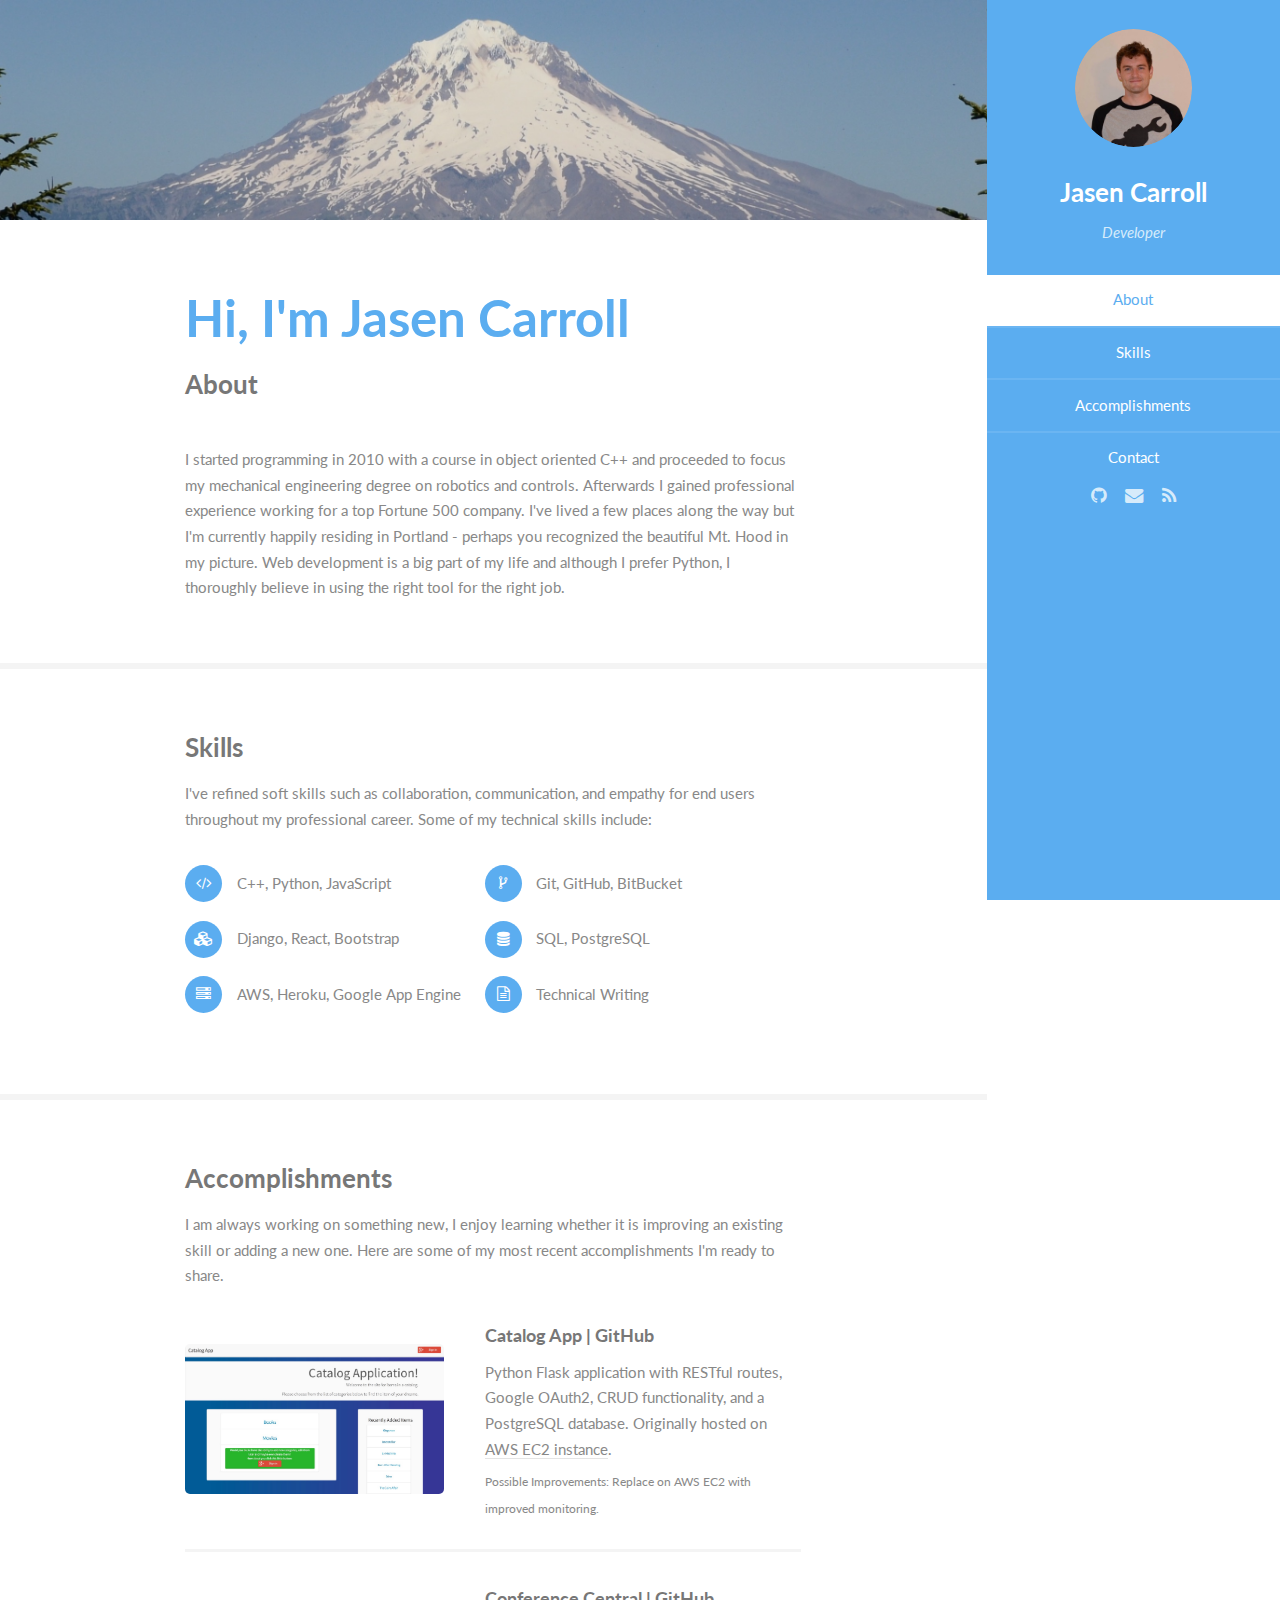
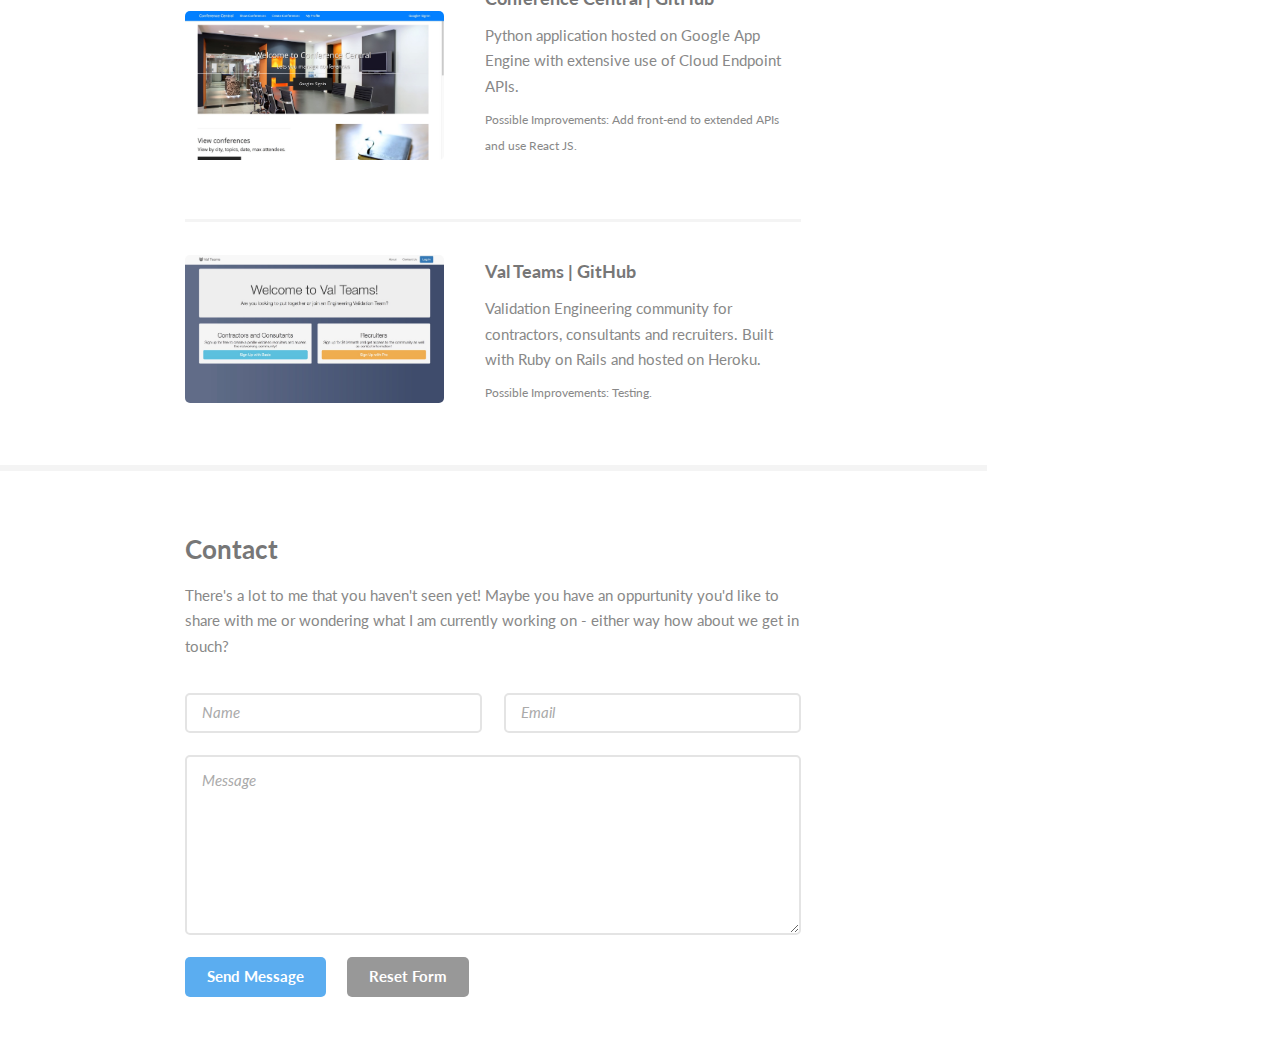
==== commit 5d3663db: "typo: about and skills" ====
--- a/index.html
+++ b/index.html
@@ -65,7 +65,7 @@
 										gained professional experience working for a top Fortune 500 company. I've lived
 										a few places along the way but I'm currently happily residing in Portland - perhaps
 										you recognized the beautiful Mt. Hood in my picture.
-										Web development is a big part of my life with and although I prefer Python, I
+										Web development is a big part of my life and although I prefer Python, I
 										thoroughly believe in using the right tool for the right job.
 									</p>
 								</div>
@@ -96,7 +96,7 @@
 								<div class="container">
 									<h3>Accomplishments</h3>
 									<p>I am always working on something new, I enjoy learning whether
-										it is bettering an existing skill or adding a new one.Here are
+										it is improving an existing skill or adding a new one. Here are
 										some of my most recent accomplishments I'm ready to share.</p>
 									<div class="features">
 										<article>
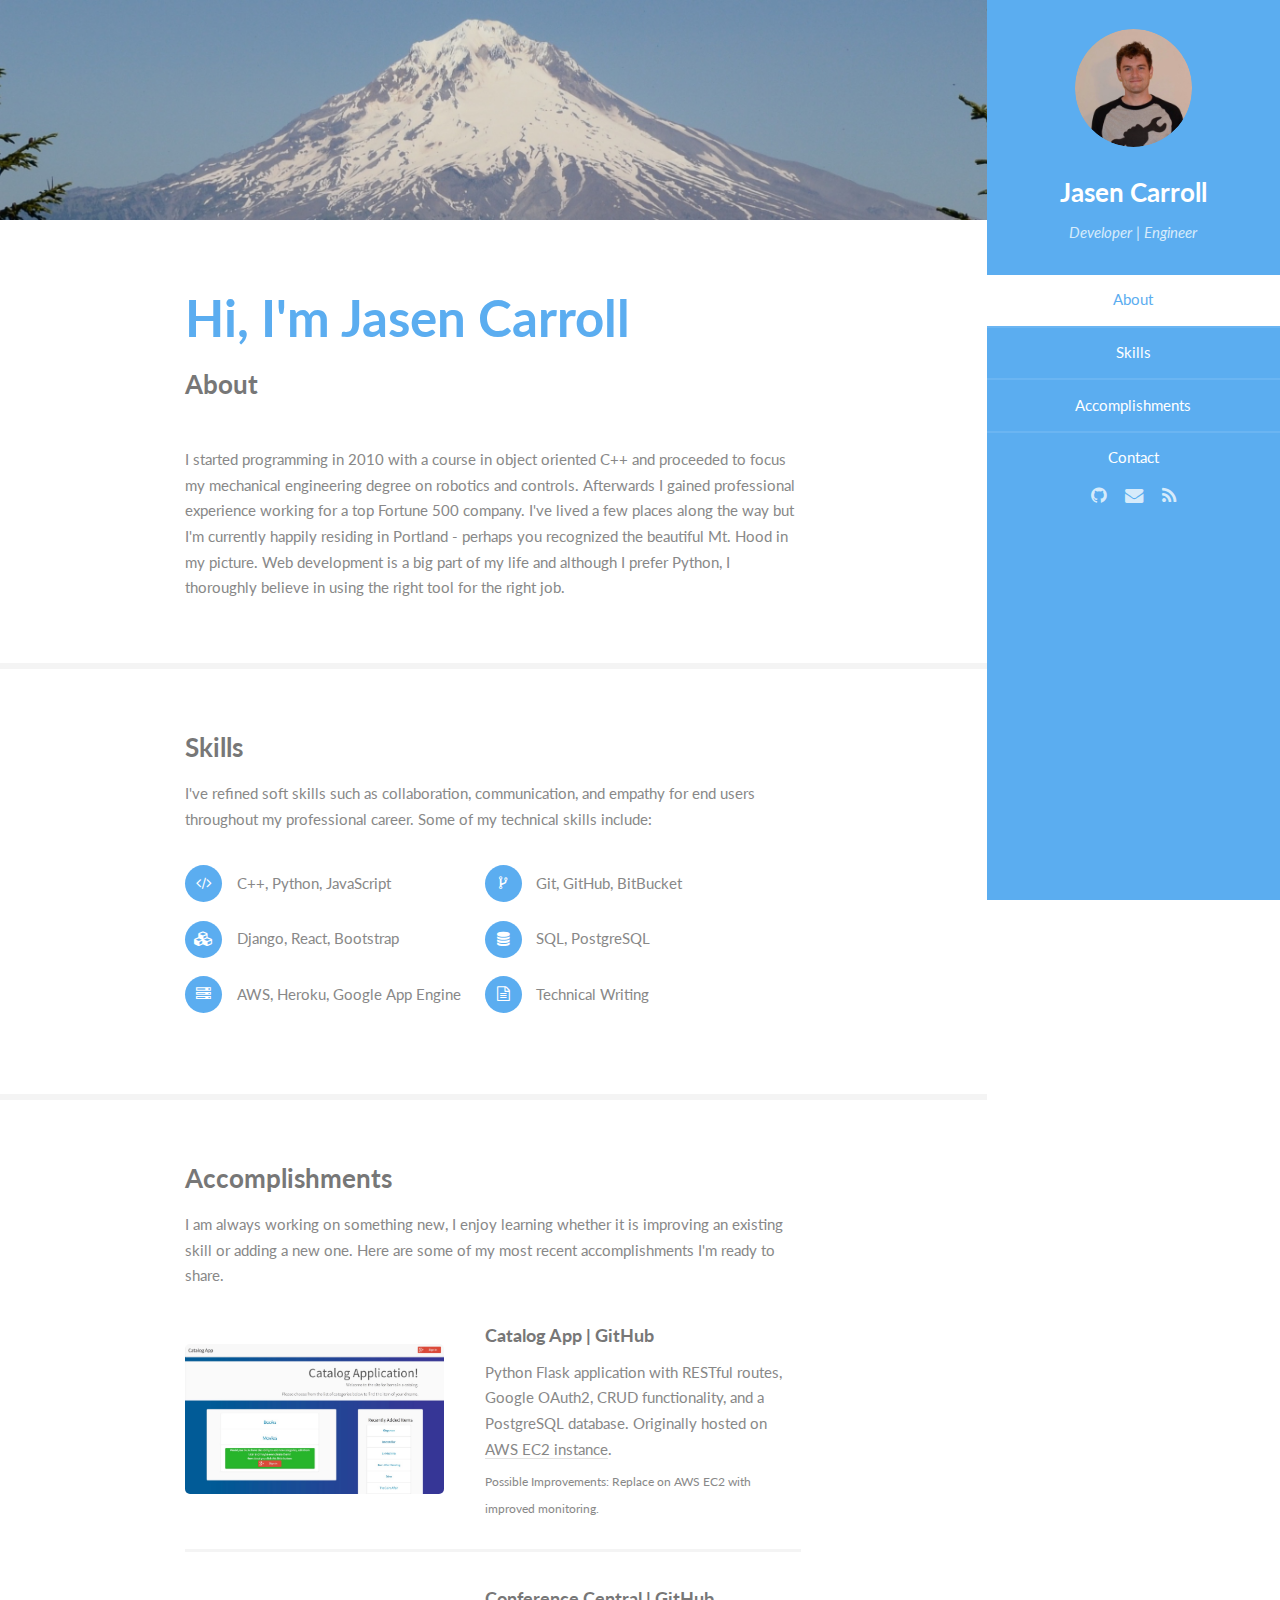
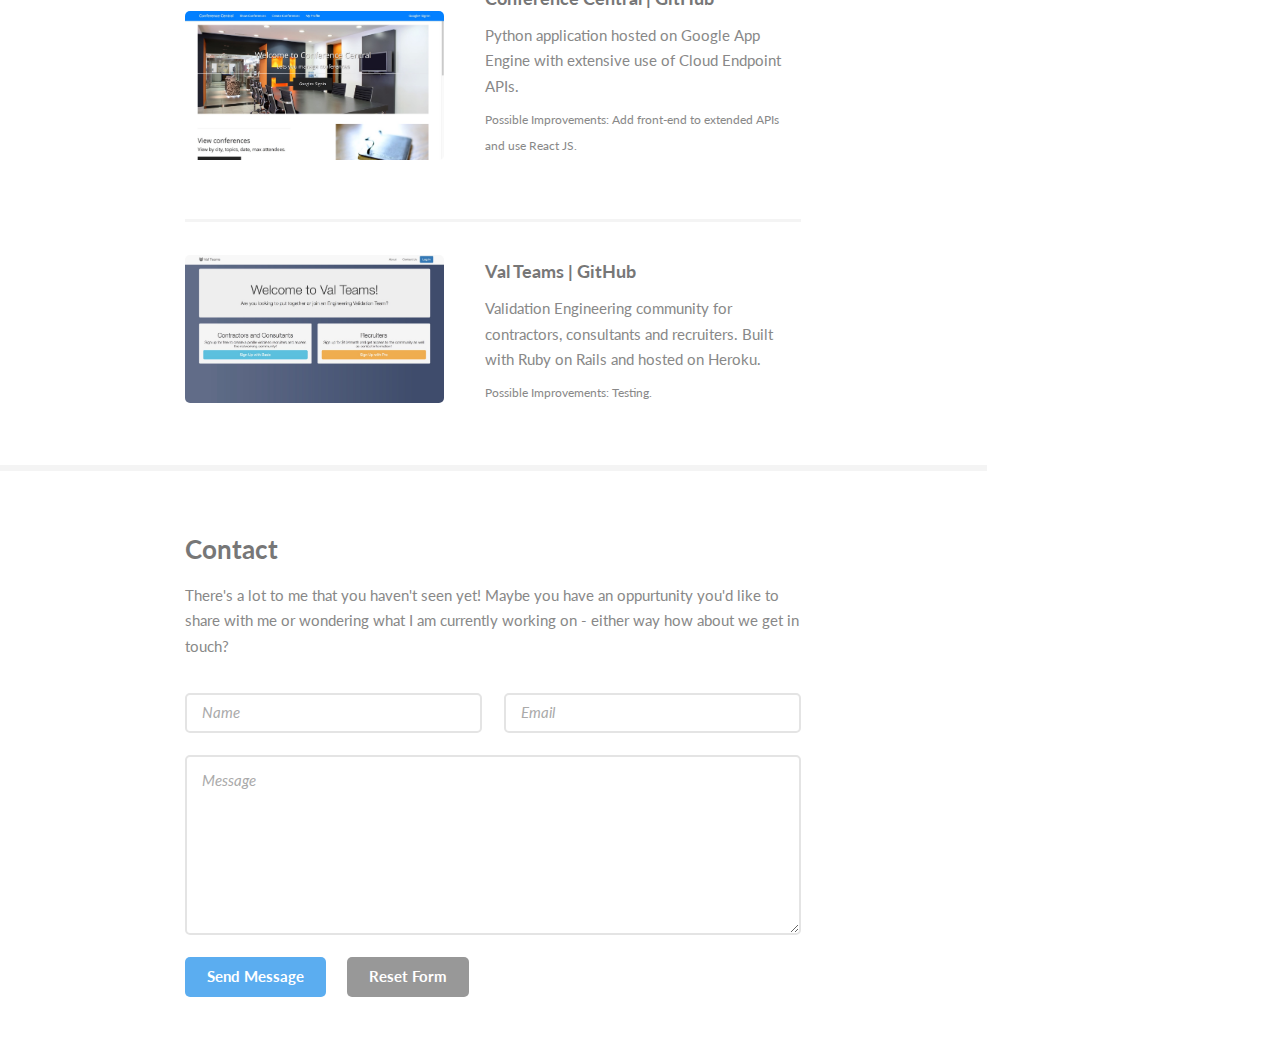
==== commit cc711eeb: "docs: | Engineer" ====
--- a/index.html
+++ b/index.html
@@ -25,7 +25,7 @@
 				<header>
 					<span class="image avatar"><img src="images/avatar.jpg" alt="" /></span>
 					<h1 id="logo"><a href="#">Jasen Carroll</a></h1>
-					<p>Developer</p>
+					<p>Developer | Engineer</p>
 				</header>
 				<nav id="nav">
 					<ul>
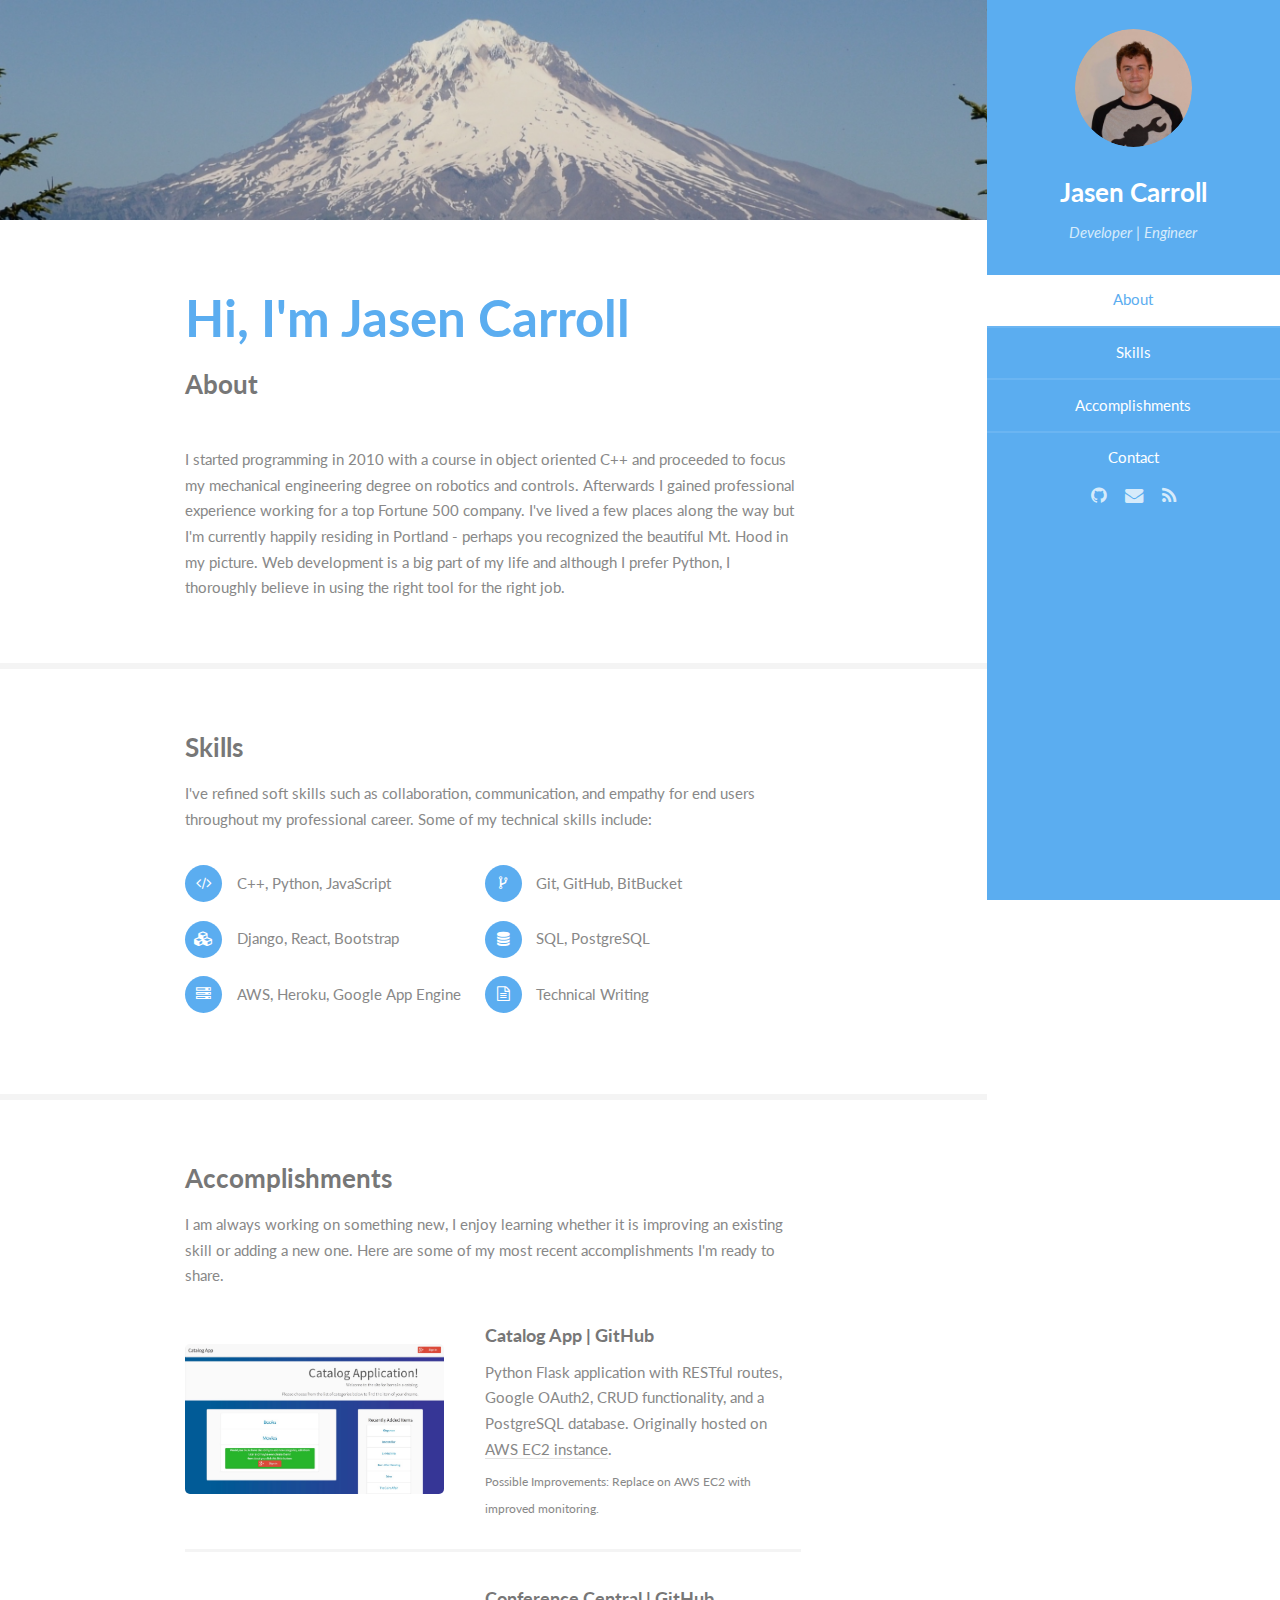
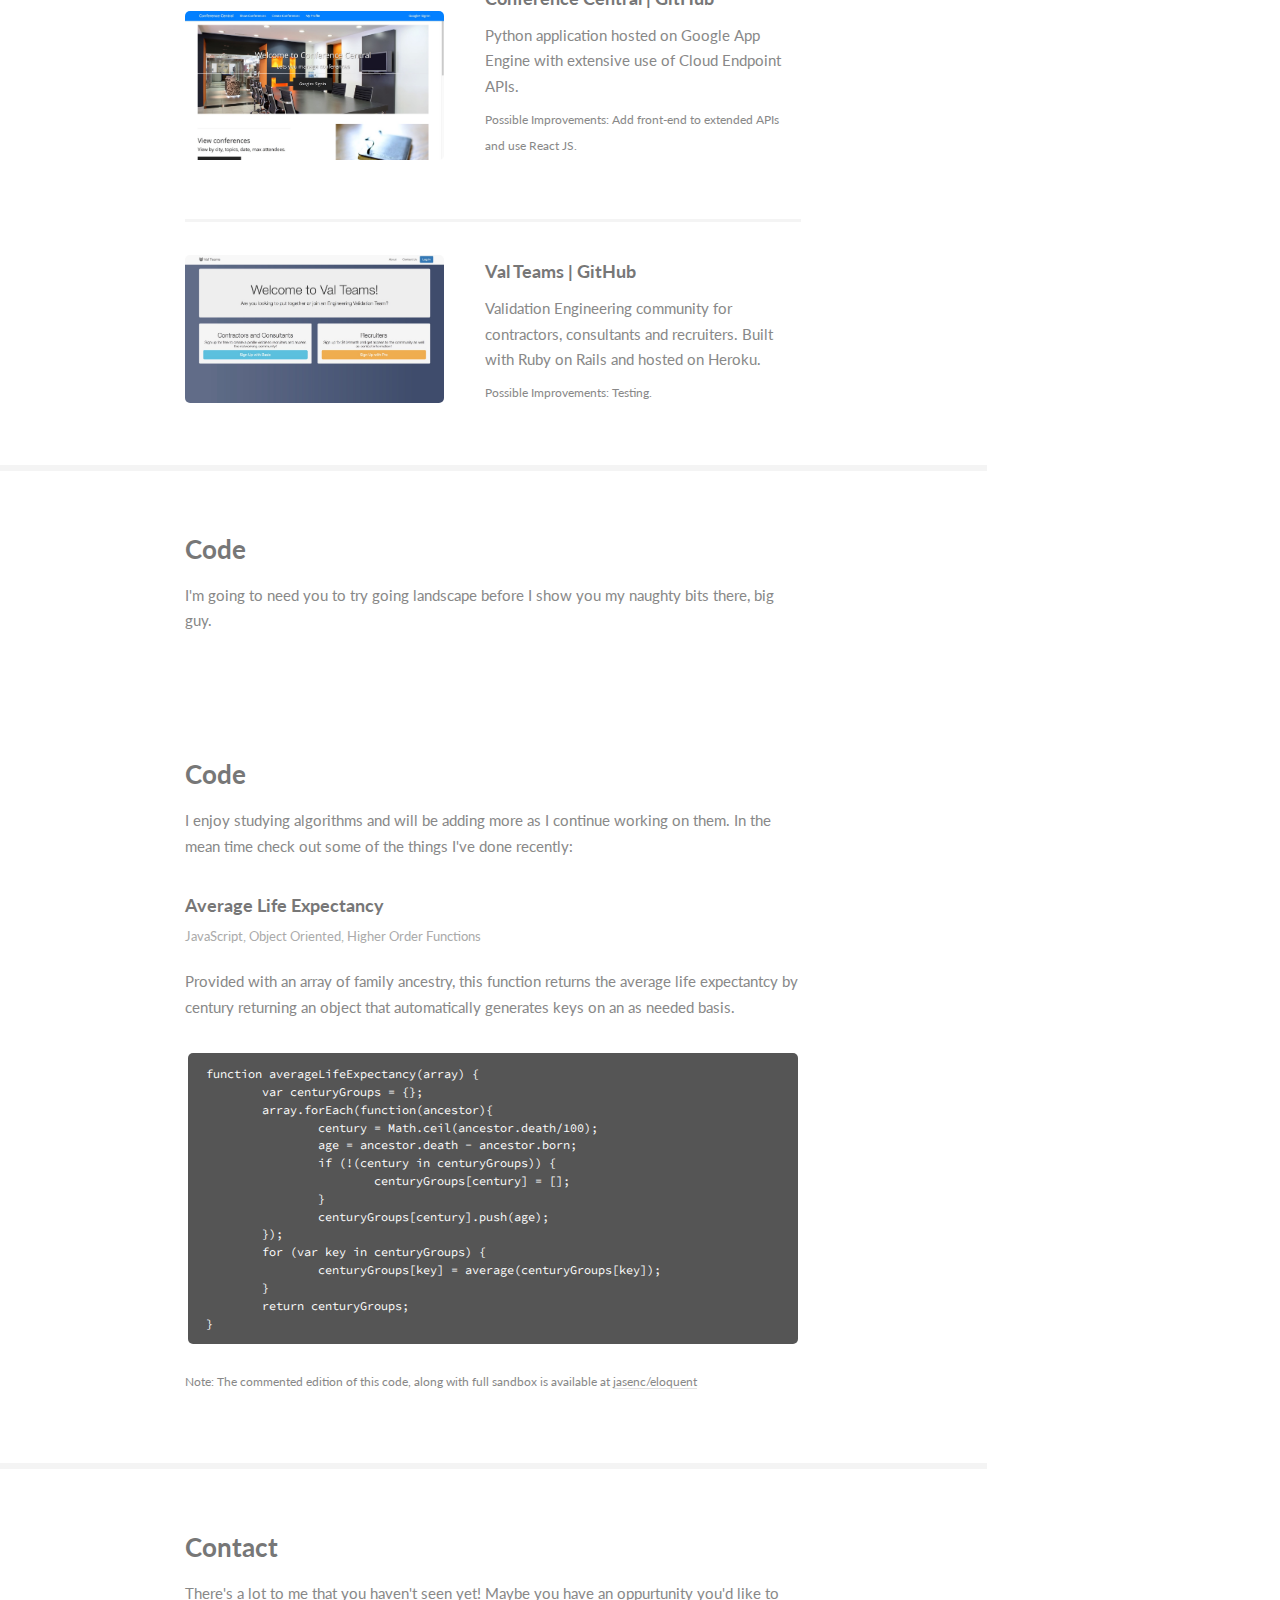
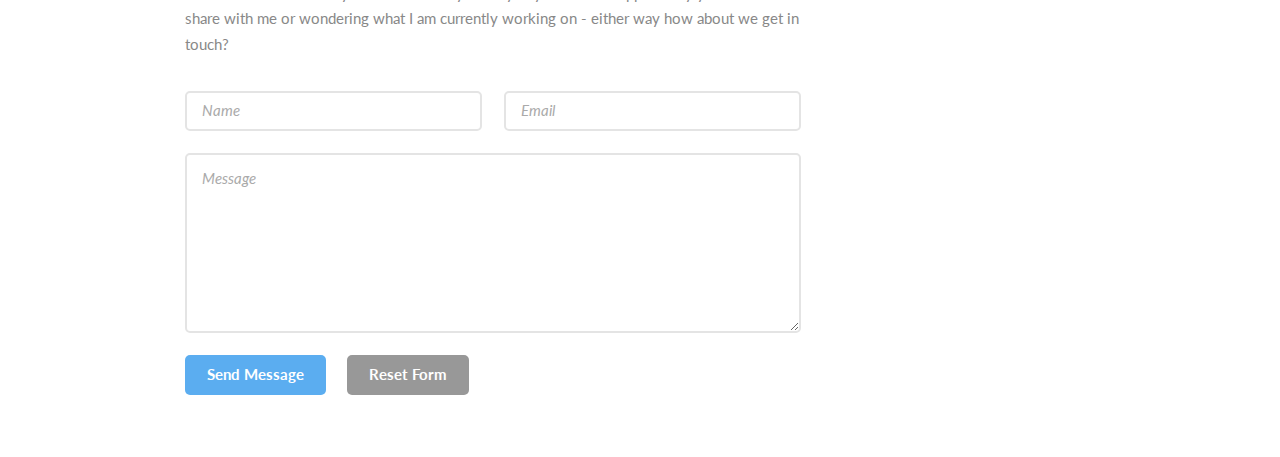
==== commit 3db573e1: "feat: replacing code" ====
--- a/index.html
+++ b/index.html
@@ -134,16 +134,50 @@
 
 						<!-- Four -->
 
-						<!--
 						<section id="four">
 							<div id="portrait" class="container">
 								<h3>Code</h3>
-								<p>Quit peaking! I'm going through my code and will be uploading
-									some samples soon enough.
-								</p>
+								<p>I'm going to need you to try going landscape before I show you my naughty
+								bits there, big guy.</p>
+							</div>
+							<div id="landscape" class="container">
+								<h3>Code</h3>
+								<p>I enjoy studying algorithms and will be adding more as I
+									continue working on them. In the mean time check out some
+									of the things I've done recently:</p>
+								<section>
+									<header>
+										<h4>Average Life Expectancy</h4>
+										<p>JavaScript, Object Oriented, Higher Order Functions</p>
+									</header>
+									<p>
+										Provided with an array of family ancestry, this function
+										returns the average life expectantcy by century returning
+										an object that automatically generates keys on an as needed
+										basis.
+									</p>
+									<pre><code>function averageLifeExpectancy(array) {
+	var centuryGroups = {};
+	array.forEach(function(ancestor){
+		century = Math.ceil(ancestor.death/100);
+		age = ancestor.death - ancestor.born;
+		if (!(century in centuryGroups)) {
+			centuryGroups[century] = [];
+		}
+		centuryGroups[century].push(age);
+	});
+	for (var key in centuryGroups) {
+		centuryGroups[key] = average(centuryGroups[key]);
+	}
+	return centuryGroups;
+}								</code></pre>
+									<p><sup>
+										Note: The commented edition of this code, along with
+										full sandbox is available at <a href="https://github.com/jasenc/eloquent/blob/master/ch-5.js">jasenc/eloquent</a>
+									</sup><p>
+								</section>
 							</div>
 						</section>
-						-->
 
 						<!-- Five -->
 							<section id="five">
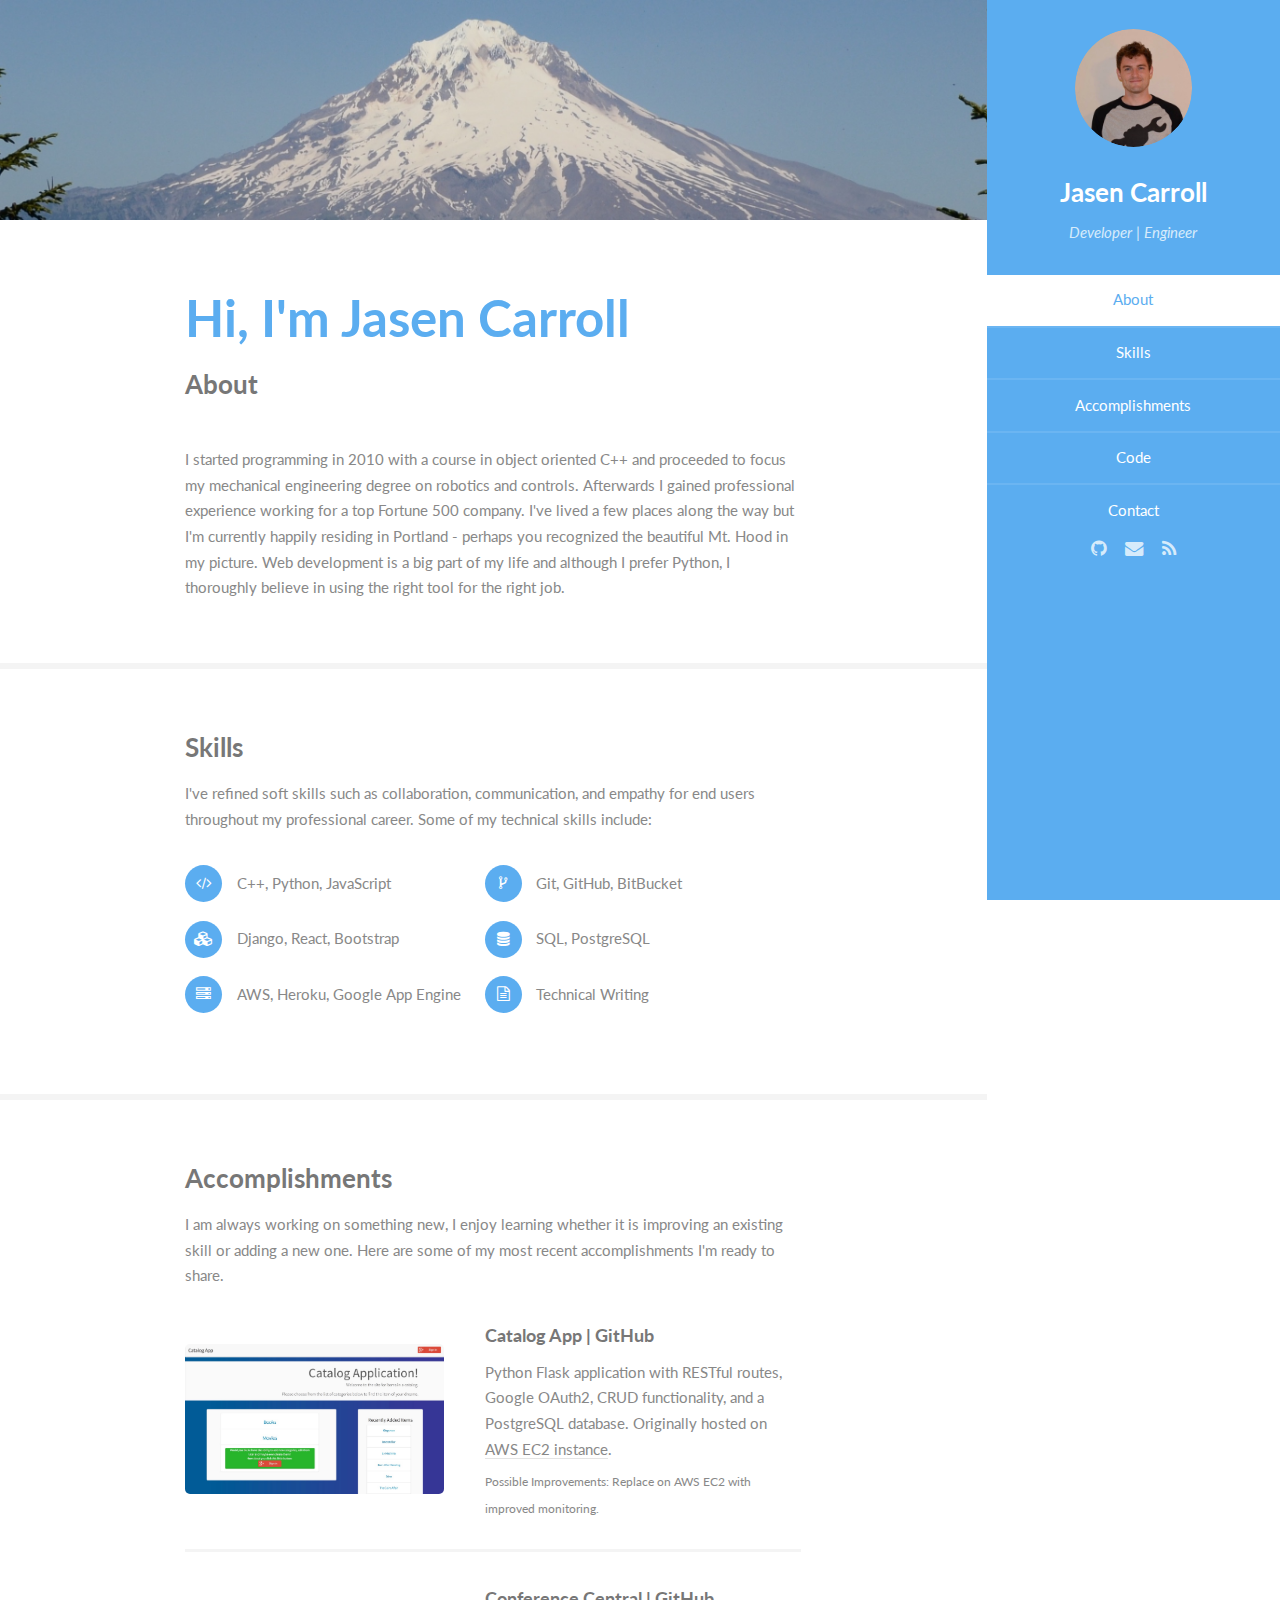
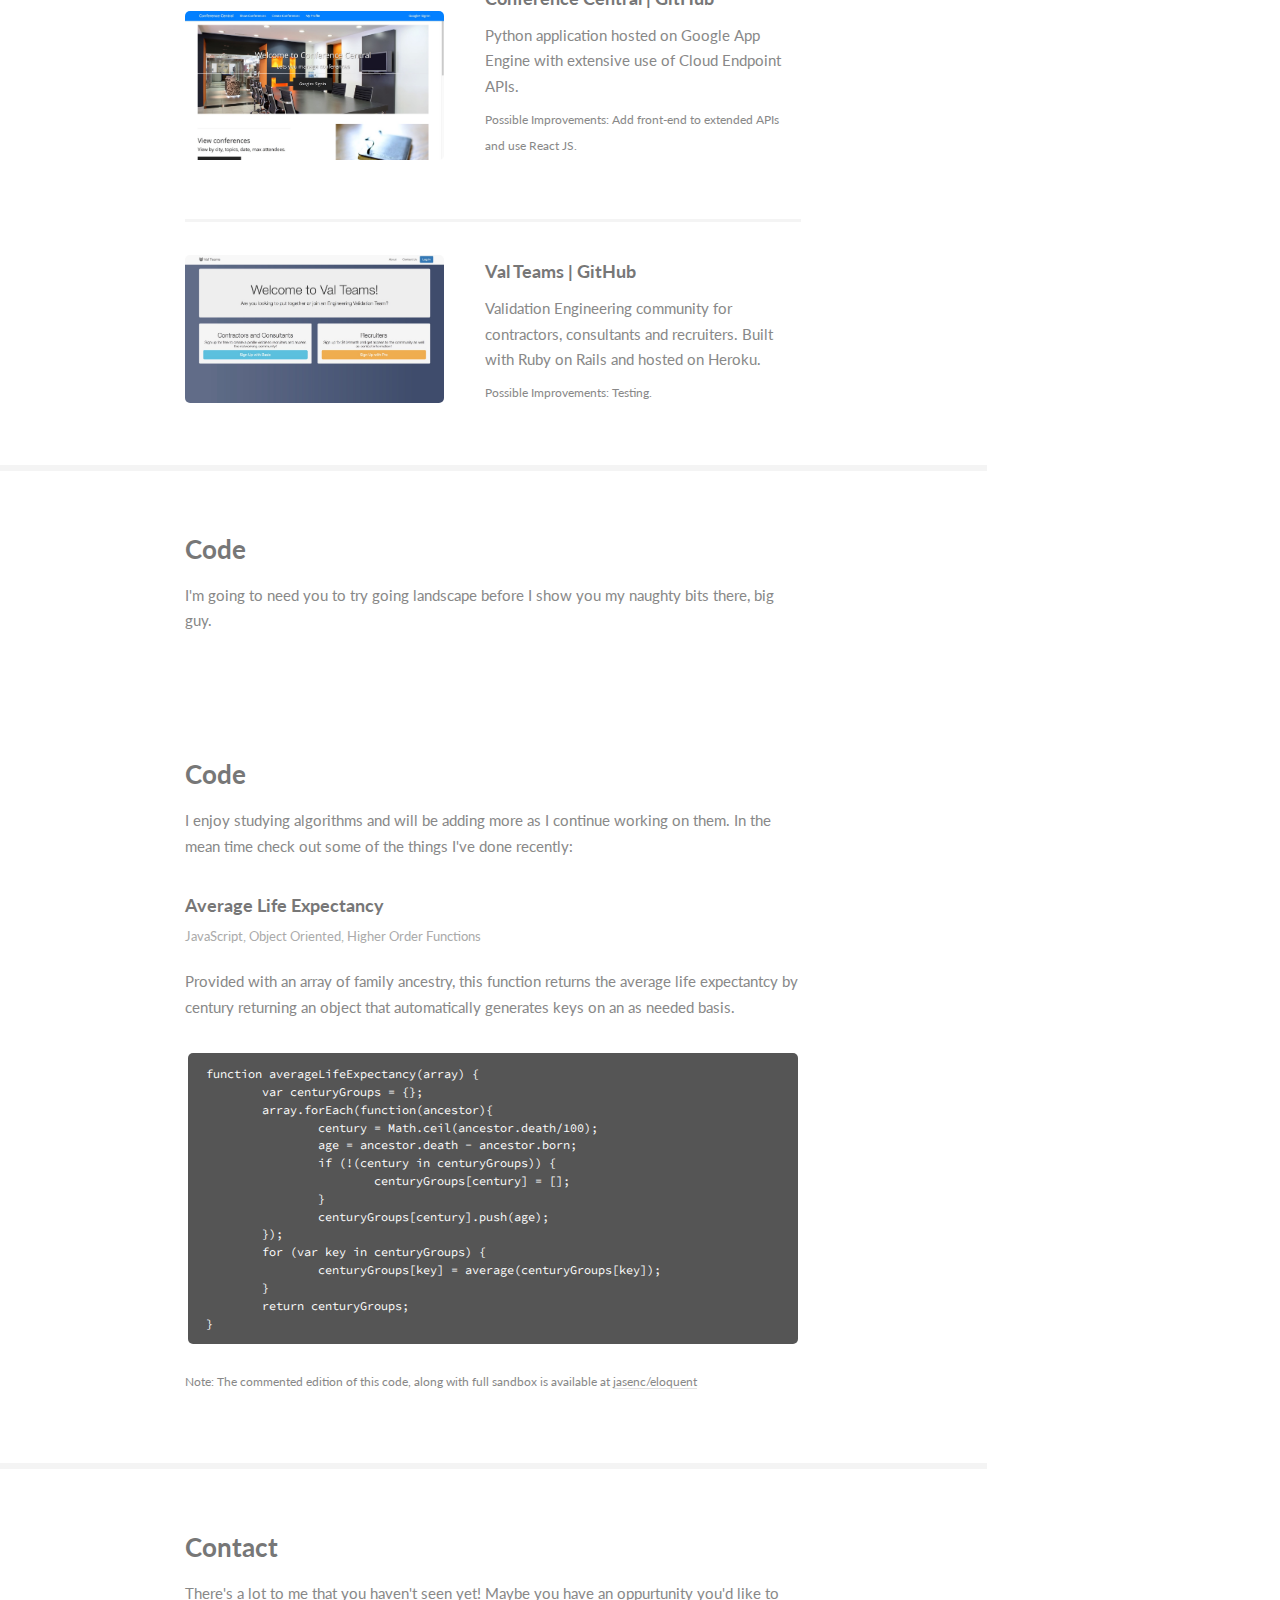
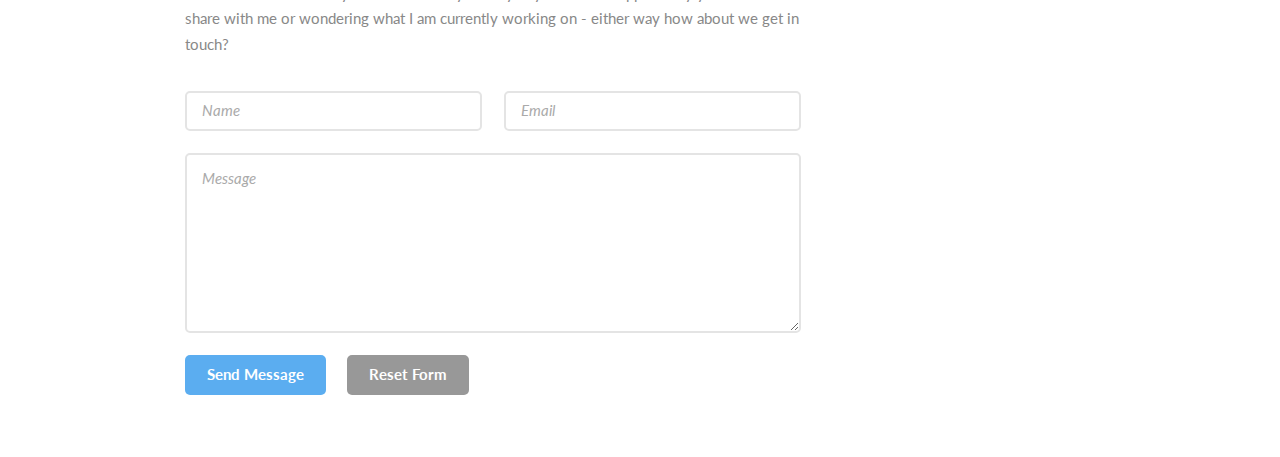
==== commit 3a052c5f: "feat: activate nav link" ====
--- a/index.html
+++ b/index.html
@@ -32,7 +32,7 @@
 						<li><a href="#one" class="active">About</a></li>
 						<li><a href="#two">Skills</a></li>
 						<li><a href="#three">Accomplishments</a></li>
-						<!-- <li><a href="#four">Code</a></li> -->
+						<li><a href="#four">Code</a></li>
 						<li><a href="#five">Contact</a></li>
 					</ul>
 				</nav>
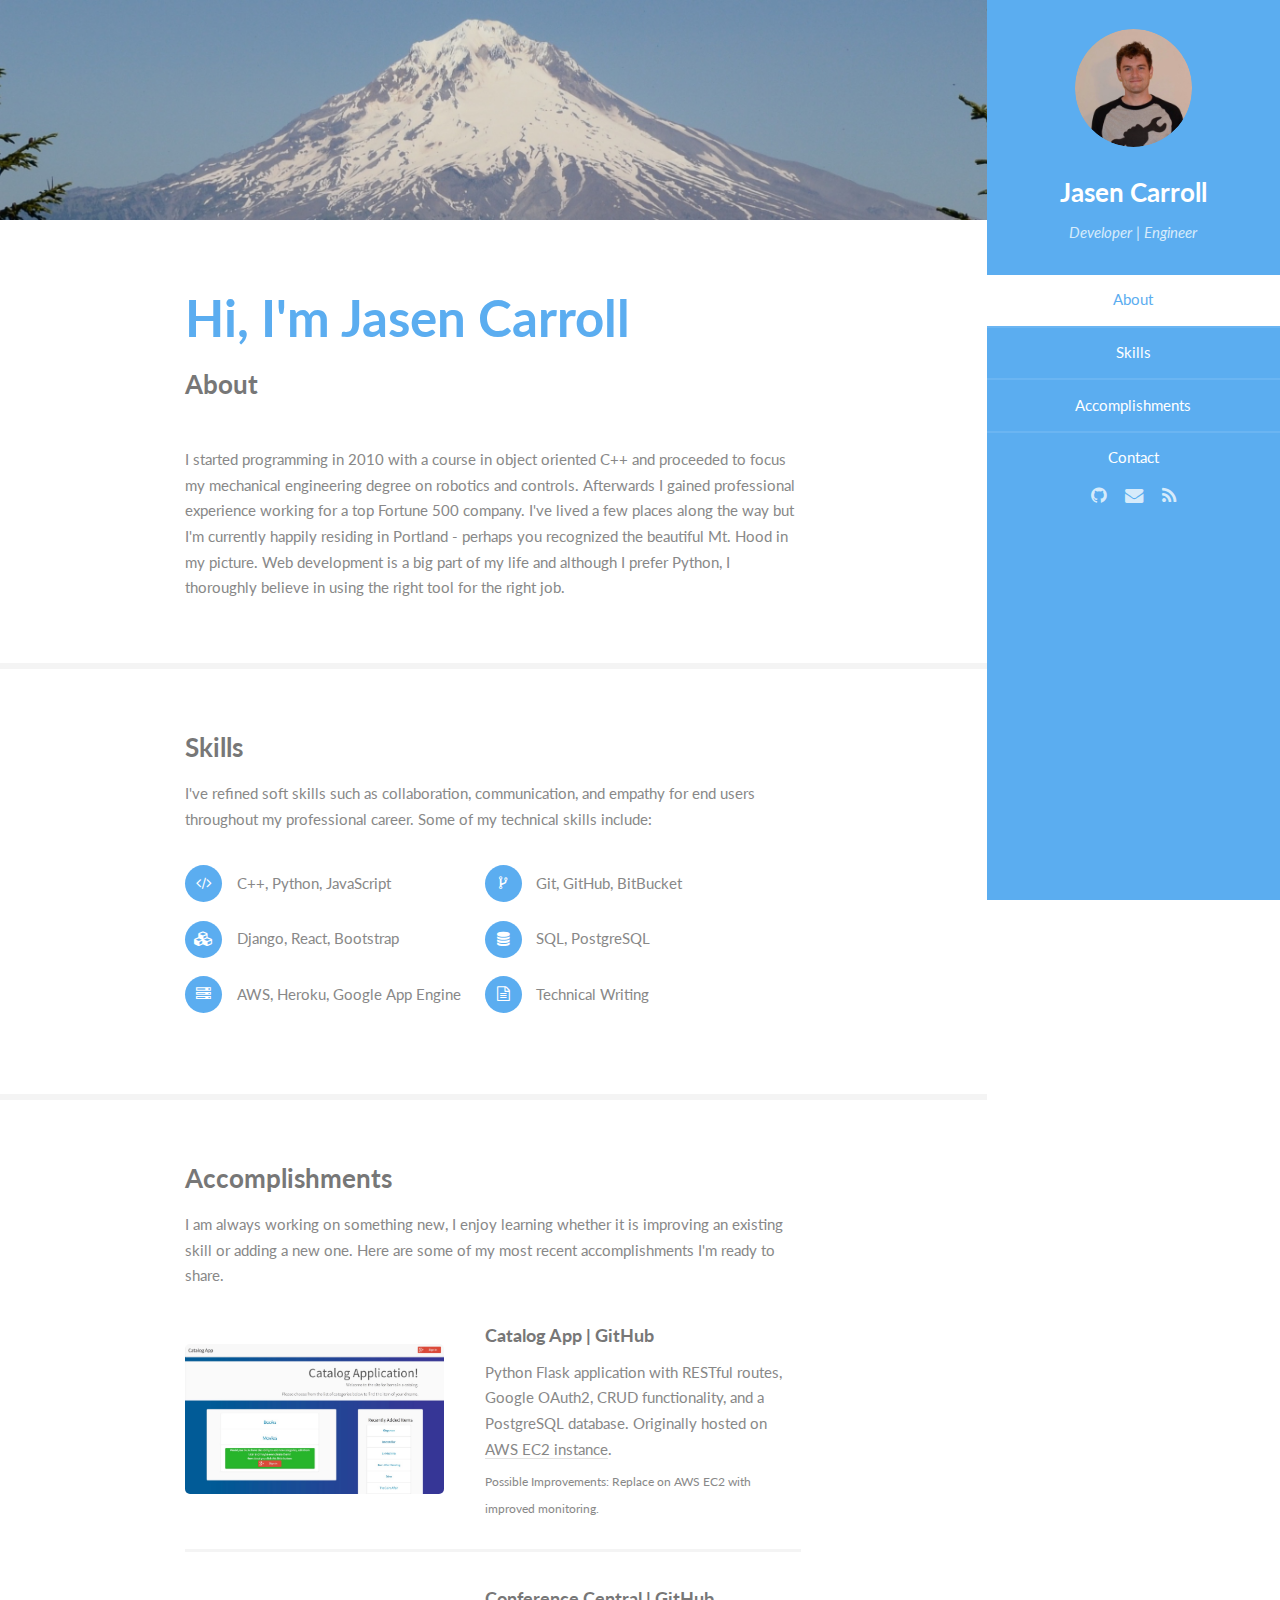
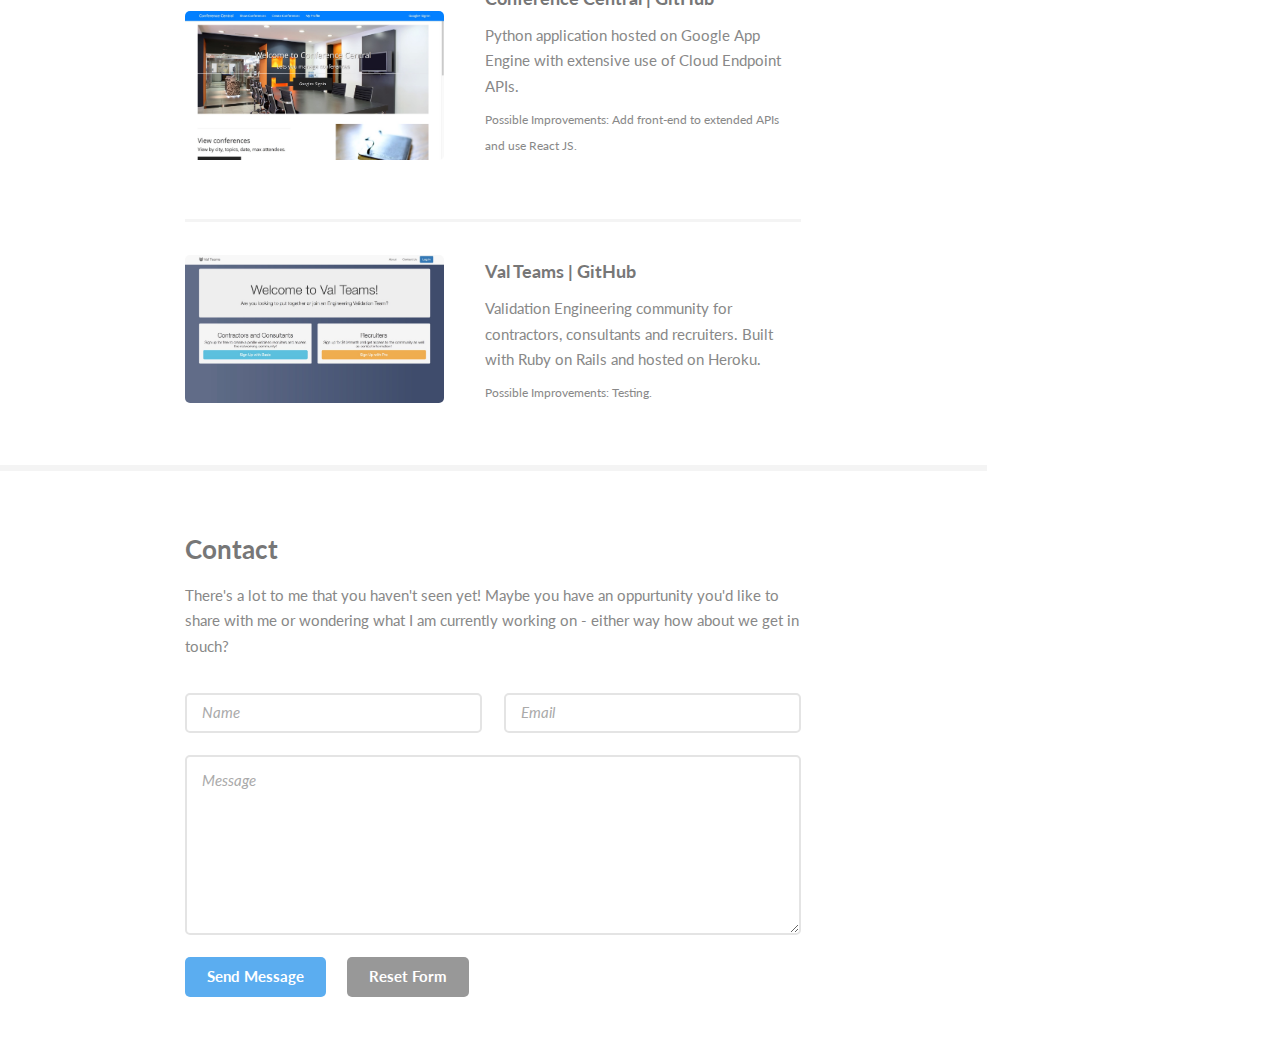
==== commit 3ae9e956: "typo: email" ====
--- a/index.html
+++ b/index.html
@@ -32,7 +32,7 @@
 						<li><a href="#one" class="active">About</a></li>
 						<li><a href="#two">Skills</a></li>
 						<li><a href="#three">Accomplishments</a></li>
-						<li><a href="#four">Code</a></li>
+						<!-- <li><a href="#four">Code</a></li> -->
 						<li><a href="#five">Contact</a></li>
 					</ul>
 				</nav>
@@ -134,50 +134,16 @@
 
 						<!-- Four -->
 
+						<!--
 						<section id="four">
 							<div id="portrait" class="container">
 								<h3>Code</h3>
-								<p>I'm going to need you to try going landscape before I show you my naughty
-								bits there, big guy.</p>
-							</div>
-							<div id="landscape" class="container">
-								<h3>Code</h3>
-								<p>I enjoy studying algorithms and will be adding more as I
-									continue working on them. In the mean time check out some
-									of the things I've done recently:</p>
-								<section>
-									<header>
-										<h4>Average Life Expectancy</h4>
-										<p>JavaScript, Object Oriented, Higher Order Functions</p>
-									</header>
-									<p>
-										Provided with an array of family ancestry, this function
-										returns the average life expectantcy by century returning
-										an object that automatically generates keys on an as needed
-										basis.
-									</p>
-									<pre><code>function averageLifeExpectancy(array) {
-	var centuryGroups = {};
-	array.forEach(function(ancestor){
-		century = Math.ceil(ancestor.death/100);
-		age = ancestor.death - ancestor.born;
-		if (!(century in centuryGroups)) {
-			centuryGroups[century] = [];
-		}
-		centuryGroups[century].push(age);
-	});
-	for (var key in centuryGroups) {
-		centuryGroups[key] = average(centuryGroups[key]);
-	}
-	return centuryGroups;
-}								</code></pre>
-									<p><sup>
-										Note: The commented edition of this code, along with
-										full sandbox is available at <a href="https://github.com/jasenc/eloquent/blob/master/ch-5.js">jasenc/eloquent</a>
-									</sup><p>
-								</section>
+								<p>Quit peaking! I'm going through my code and will be uploading
+									some samples soon enough.
+								</p>
 							</div>
 						</section>
+						-->
 
 						<!-- Five -->
 							<section id="five">
@@ -188,7 +154,7 @@
 										have an oppurtunity you'd like to share with me or
 										wondering what I am currently working on - either way how
 										about we get in touch?</p>
-									<form method="post" action="//formspree.io/jasenc@icloud.com">
+									<form method="post" action="//formspree.io/jasen.c@icloud.com">
 										<div class="row uniform">
 											<div class="6u 12u(xsmall)"><input type="text" name="name" id="name" placeholder="Name" /></div>
 											<div class="6u 12u(xsmall)"><input type="email" name="_replyto" id="email" placeholder="Email" /></div>
